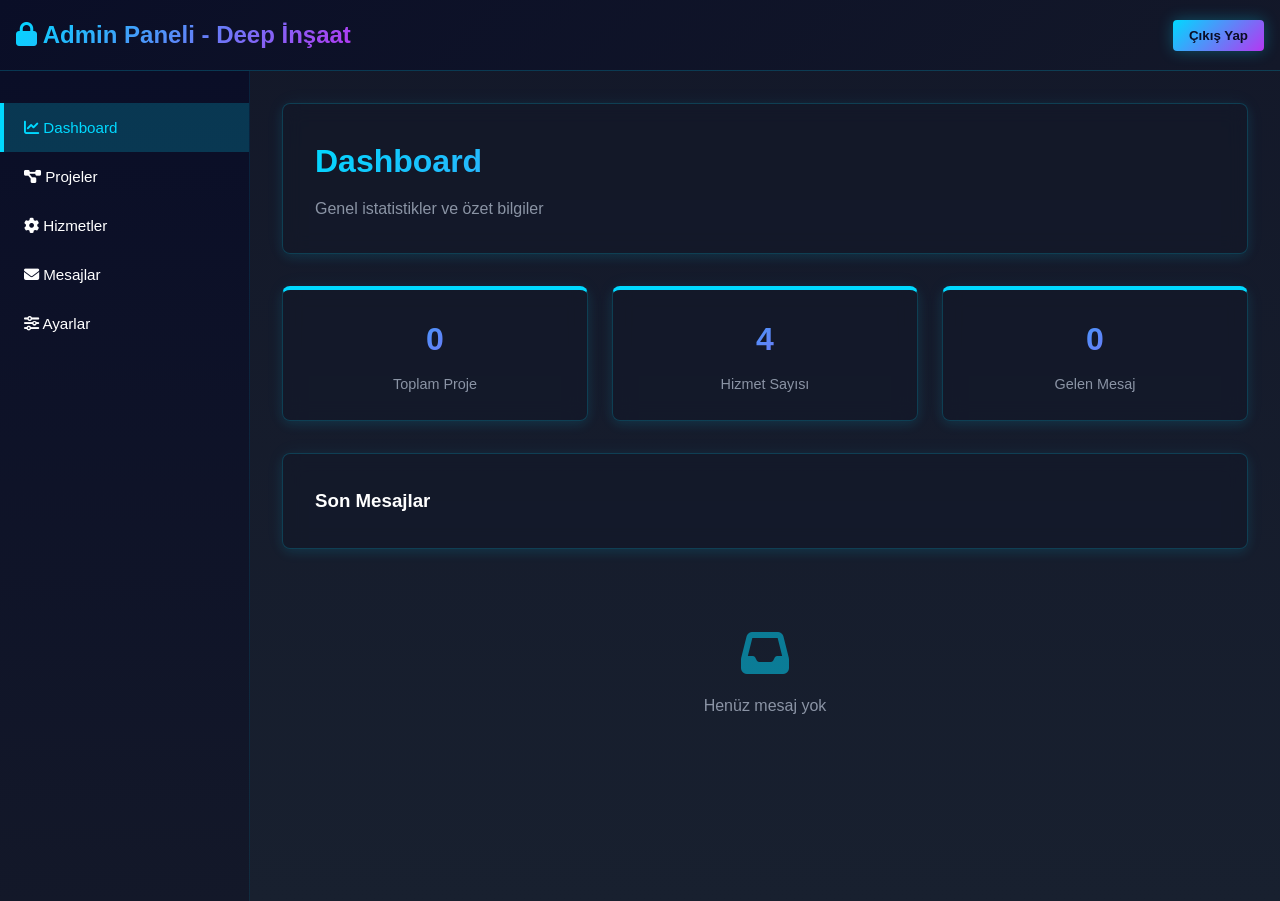
==== admin.html @ b778096d "arayüz tasarımı tamamlandı" ====
<!DOCTYPE html>
<html lang="tr">

<head>
    <meta charset="UTF-8">
    <meta name="viewport" content="width=device-width, initial-scale=1.0">
    <title>Admin Paneli - Deep İnşaat</title>
    <link rel="stylesheet" href="style.css">
    <link href="https://cdnjs.cloudflare.com/ajax/libs/font-awesome/6.4.0/css/all.min.css" rel="stylesheet">
    <link rel="stylesheet" href="admin.css">
</head>

<body>
    <!-- Admin Header -->
    <div class="admin-header">
        <div class="admin-title">
            <i class="fas fa-lock"></i> Admin Paneli - Deep İnşaat
        </div>
        <button class="logout-btn" onclick="logout()">Çıkış Yap</button>
    </div>

    <!-- Admin Container -->
    <div class="admin-container">
        <!-- Sidebar -->
        <div class="admin-sidebar">
            <button class="nav-btn active" onclick="showSection('dashboard')">
                <i class="fas fa-chart-line"></i> Dashboard
            </button>
            <button class="nav-btn" onclick="showSection('projects')">
                <i class="fas fa-project-diagram"></i> Projeler
            </button>
            <button class="nav-btn" onclick="showSection('services')">
                <i class="fas fa-cog"></i> Hizmetler
            </button>
            <button class="nav-btn" onclick="showSection('messages')">
                <i class="fas fa-envelope"></i> Mesajlar
            </button>
            <button class="nav-btn" onclick="showSection('settings')">
                <i class="fas fa-sliders-h"></i> Ayarlar
            </button>
        </div>

        <!-- Content -->
        <div class="admin-content">
            <!-- Dashboard Section -->
            <div id="dashboard" class="admin-section active">
                <div class="section-header">
                    <h2>Dashboard</h2>
                    <p>Genel istatistikler ve özet bilgiler</p>
                </div>

                <div class="stats-grid">
                    <div class="stat-box">
                        <div class="stat-number" id="projectCount">0</div>
                        <div class="stat-label">Toplam Proje</div>
                    </div>
                    <div class="stat-box">
                        <div class="stat-number" id="serviceCount">0</div>
                        <div class="stat-label">Hizmet Sayısı</div>
                    </div>
                    <div class="stat-box">
                        <div class="stat-number" id="messageCount">0</div>
                        <div class="stat-label">Gelen Mesaj</div>
                    </div>
                </div>

                <div class="section-header">
                    <h3>Son Mesajlar</h3>
                </div>
                <div id="recentMessages"></div>
            </div>

            <!-- Projects Section -->
            <div id="projects" class="admin-section">
                <div class="section-header">
                    <h2>Proje Yönetimi</h2>
                    <p>Proje ekleyin, düzenleyin veya silin</p>
                </div>

                <div class="admin-form">
                    <h3>Yeni Proje Ekle</h3>
                    <form id="projectForm">
                        <div class="form-row">
                            <div class="form-group">
                                <label for="projectName">Proje Adı *</label>
                                <input type="text" id="projectName" required>
                            </div>
                            <div class="form-group">
                                <label for="projectLocation">Lokasyon *</label>
                                <input type="text" id="projectLocation" required>
                            </div>
                        </div>
                        <div class="form-row">
                            <div class="form-group">
                                <label for="projectCategory">Kategori *</label>
                                <select id="projectCategory" required>
                                    <option>Konut</option>
                                    <option>Ticari</option>
                                    <option>Taahhüt</option>
                                </select>
                            </div>
                            <div class="form-group">
                                <label for="projectArea">Alan (m²) *</label>
                                <input type="number" id="projectArea" required>
                            </div>
                        </div>
                        <div class="form-row">
                            <div class="form-group">
                                <label for="projectYear">Yıl *</label>
                                <input type="text" id="projectYear" placeholder="2023-2024" required>
                            </div>
                            <div class="form-group">
                                <label for="projectImage">Görsel URL</label>
                                <input type="text" id="projectImage" placeholder="https://example.com/image.jpg">
                            </div>
                        </div>
                        <div class="form-group">
                            <label for="projectDescription">Açıklama *</label>
                            <textarea id="projectDescription" required></textarea>
                        </div>
                        <button type="submit" class="admin-button">Proje Ekle</button>
                    </form>
                </div>

                <div class="section-header">
                    <h3>Mevcut Projeler</h3>
                </div>
                <table class="data-table">
                    <thead>
                        <tr>
                            <th>Proje Adı</th>
                            <th>Lokasyon</th>
                            <th>Kategori</th>
                            <th>Alan</th>
                            <th>İşlemler</th>
                        </tr>
                    </thead>
                    <tbody id="projectsList"></tbody>
                </table>
            </div>

            <!-- Services Section -->
            <div id="services" class="admin-section">
                <div class="section-header">
                    <h2>Hizmet Yönetimi</h2>
                    <p>Hizmetleri düzenleyin</p>
                </div>

                <div class="admin-form">
                    <h3>Hizmet Bilgisini Güncelle</h3>
                    <form id="serviceForm">
                        <div class="form-group">
                            <label for="serviceName">Hizmet Adı *</label>
                            <input type="text" id="serviceName" required>
                        </div>
                        <div class="form-group">
                            <label for="serviceDescription">Açıklama *</label>
                            <textarea id="serviceDescription" required></textarea>
                        </div>
                        <button type="submit" class="admin-button">Güncelle</button>
                    </form>
                </div>

                <div class="section-header">
                    <h3>Mevcut Hizmetler</h3>
                </div>
                <table class="data-table">
                    <thead>
                        <tr>
                            <th>Hizmet Adı</th>
                            <th>Açıklama</th>
                            <th>İşlemler</th>
                        </tr>
                    </thead>
                    <tbody id="servicesList"></tbody>
                </table>
            </div>

            <!-- Messages Section -->
            <div id="messages" class="admin-section">
                <div class="section-header">
                    <h2>Gelen Mesajlar</h2>
                    <p>Müşteri mesajlarını görüntüleyin</p>
                </div>

                <table class="data-table">
                    <thead>
                        <tr>
                            <th>Ad</th>
                            <th>E-posta</th>
                            <th>Konu</th>
                            <th>Tarih</th>
                            <th>İşlemler</th>
                        </tr>
                    </thead>
                    <tbody id="messagesList"></tbody>
                </table>
            </div>

            <!-- Settings Section -->
            <div id="settings" class="admin-section">
                <div class="section-header">
                    <h2>Site Ayarları</h2>
                    <p>Genel site ayarlarını yapılandırın</p>
                </div>

                <div class="admin-form">
                    <h3>Şirket Bilgileri</h3>
                    <form id="settingsForm">
                        <div class="form-group">
                            <label for="companyName">Şirket Adı</label>
                            <input type="text" id="companyName" value="Deep İnşaat">
                        </div>
                        <div class="form-row">
                            <div class="form-group">
                                <label for="companyEmail">E-posta</label>
                                <input type="email" id="companyEmail" value="info@fixtrack.com">
                            </div>
                            <div class="form-group">
                                <label for="companyPhone">Telefon</label>
                                <input type="tel" id="companyPhone" value="+90 (212) 123 45 67">
                            </div>
                        </div>
                        <div class="form-group">
                            <label for="companyAddress">Adres</label>
                            <textarea id="companyAddress">İstanbul, Türkiye</textarea>
                        </div>
                        <button type="submit" class="admin-button">Kaydet</button>
                    </form>
                </div>
            </div>
        </div>
    </div>

    <script>
        // Initialize app
        function initializeApp() {
            loadProjects();
            loadServices();
            loadMessages();
            updateDashboard();
        }

        // Show section
        function showSection(sectionId) {
            // Hide all sections
            document.querySelectorAll('.admin-section').forEach(section => {
                section.classList.remove('active');
            });

            // Remove active class from all nav buttons
            document.querySelectorAll('.nav-btn').forEach(btn => {
                btn.classList.remove('active');
            });

            // Show selected section
            document.getElementById(sectionId).classList.add('active');
            event.target.closest('.nav-btn').classList.add('active');
        }

        // Project Management
        document.getElementById('projectForm').addEventListener('submit', function (e) {
            e.preventDefault();

            const project = {
                id: Date.now(),
                name: document.getElementById('projectName').value,
                location: document.getElementById('projectLocation').value,
                category: document.getElementById('projectCategory').value,
                area: document.getElementById('projectArea').value,
                year: document.getElementById('projectYear').value,
                image: document.getElementById('projectImage').value,
                description: document.getElementById('projectDescription').value
            };

            // Save to localStorage
            let projects = JSON.parse(localStorage.getItem('projects')) || [];
            projects.push(project);
            localStorage.setItem('projects', JSON.stringify(projects));

            // Reset form
            this.reset();

            // Reload projects
            loadProjects();
            updateDashboard();

            alert('Proje başarıyla eklendi!');
        });

        function loadProjects() {
            const projects = JSON.parse(localStorage.getItem('projects')) || [];
            const tbody = document.getElementById('projectsList');
            tbody.innerHTML = '';

            if (projects.length === 0) {
                tbody.innerHTML = '<tr><td colspan="5" style="text-align:center;padding:2rem;">Henüz proje eklenmemiştir.</td></tr>';
                return;
            }

            projects.forEach(project => {
                const row = `
                    <tr>
                        <td><strong>${project.name}</strong></td>
                        <td>${project.location}</td>
                        <td><span style="background-color:#f0f0f0;padding:0.3rem 0.6rem;border-radius:4px;font-size:0.85rem;">${project.category}</span></td>
                        <td>${project.area} m²</td>
                        <td>
                            <div class="action-buttons">
                                <button class="admin-button secondary" onclick="editProject(${project.id})">Düzenle</button>
                                <button class="admin-button danger" onclick="deleteProject(${project.id})">Sil</button>
                            </div>
                        </td>
                    </tr>
                `;
                tbody.innerHTML += row;
            });
        }

        function deleteProject(id) {
            if (!confirm('Projeyi silmek istediğinizden emin misiniz?')) return;

            let projects = JSON.parse(localStorage.getItem('projects')) || [];
            projects = projects.filter(p => p.id !== id);
            localStorage.setItem('projects', JSON.stringify(projects));

            loadProjects();
            updateDashboard();
        }

        function editProject(id) {
            const projects = JSON.parse(localStorage.getItem('projects')) || [];
            const project = projects.find(p => p.id === id);
            if (!project) return;

            document.getElementById('projectName').value = project.name;
            document.getElementById('projectLocation').value = project.location;
            document.getElementById('projectCategory').value = project.category;
            document.getElementById('projectArea').value = project.area;
            document.getElementById('projectYear').value = project.year;
            document.getElementById('projectImage').value = project.image || '';
            document.getElementById('projectDescription').value = project.description;

            // Update form button
            const btn = document.querySelector('#projectForm button[type="submit"]');
            btn.textContent = 'Projeyi Güncelle';

            // Handle update
            const form = document.getElementById('projectForm');
            form.onsubmit = function (e) {
                e.preventDefault();

                const updatedProject = {
                    ...project,
                    name: document.getElementById('projectName').value,
                    location: document.getElementById('projectLocation').value,
                    category: document.getElementById('projectCategory').value,
                    area: document.getElementById('projectArea').value,
                    year: document.getElementById('projectYear').value,
                    image: document.getElementById('projectImage').value,
                    description: document.getElementById('projectDescription').value
                };

                let projects = JSON.parse(localStorage.getItem('projects')) || [];
                projects = projects.map(p => p.id === id ? updatedProject : p);
                localStorage.setItem('projects', JSON.stringify(projects));

                form.reset();
                form.onsubmit = null;
                btn.textContent = 'Proje Ekle';
                loadProjects();
                updateDashboard();
                alert('Proje başarıyla güncellendi!');
            };
        }

        // Services Management
        function loadServices() {
            const services = [
                { id: 1, name: 'Anahtar Teslim İnşaat', desc: 'Baştan sona tam hizmet' },
                { id: 2, name: 'Konut Projeleri', desc: 'Yaşamak için tasarlanan projeler' },
                { id: 3, name: 'Ticari Yapılar', desc: 'Modern ticari alanlar' },
                { id: 4, name: 'Proje Danışmanlığı', desc: 'Profesyonel danışmanlık hizmetleri' }
            ];

            const tbody = document.getElementById('servicesList');
            tbody.innerHTML = '';

            services.forEach(service => {
                const row = `
                    <tr>
                        <td><strong>${service.name}</strong></td>
                        <td>${service.desc}</td>
                        <td>
                            <button class="admin-button secondary" onclick="alert('Hizmet düzenleme özelliği')">Düzenle</button>
                        </td>
                    </tr>
                `;
                tbody.innerHTML += row;
            });
        }

        // Messages Management
        function loadMessages() {
            const messages = JSON.parse(localStorage.getItem('contactMessages')) || [];
            const tbody = document.getElementById('messagesList');
            tbody.innerHTML = '';

            if (messages.length === 0) {
                tbody.innerHTML = '<tr><td colspan="5" style="text-align:center;padding:2rem;">Henüz mesaj yok.</td></tr>';
                return;
            }

            messages.reverse().forEach((msg, index) => {
                const date = new Date(msg.timestamp).toLocaleDateString('tr-TR');
                const row = `
                    <tr>
                        <td>${msg.name}</td>
                        <td><a href="mailto:${msg.email}">${msg.email}</a></td>
                        <td>${msg.subject}</td>
                        <td>${date}</td>
                        <td>
                            <button class="admin-button secondary" onclick="viewMessage(${index})">Oku</button>
                            <button class="admin-button danger" onclick="deleteMessage(${index})">Sil</button>
                        </td>
                    </tr>
                `;
                tbody.innerHTML += row;
            });
        }

        function viewMessage(index) {
            const messages = JSON.parse(localStorage.getItem('contactMessages')) || [];
            const msg = messages[messages.length - 1 - index];
            alert(`Ad: ${msg.name}\nE-posta: ${msg.email}\nTelefon: ${msg.phone}\n\nMesaj:\n${msg.message}`);
        }

        function deleteMessage(index) {
            if (!confirm('Mesajı silmek istediğinizden emin misiniz?')) return;

            let messages = JSON.parse(localStorage.getItem('contactMessages')) || [];
            messages.splice(messages.length - 1 - index, 1);
            localStorage.setItem('contactMessages', JSON.stringify(messages));

            loadMessages();
            updateDashboard();
        }

        // Dashboard
        function updateDashboard() {
            const projects = JSON.parse(localStorage.getItem('projects')) || [];
            const messages = JSON.parse(localStorage.getItem('contactMessages')) || [];
            const services = 4;

            document.getElementById('projectCount').textContent = projects.length;
            document.getElementById('messageCount').textContent = messages.length;
            document.getElementById('serviceCount').textContent = services;

            // Show recent messages
            const recentDiv = document.getElementById('recentMessages');
            if (messages.length === 0) {
                recentDiv.innerHTML = '<div class="empty-state"><i class="fas fa-inbox"></i><p>Henüz mesaj yok</p></div>';
            } else {
                let html = '<table class="data-table"><thead><tr><th>Ad</th><th>E-posta</th><th>Konu</th><th>Tarih</th></tr></thead><tbody>';
                messages.slice(-5).reverse().forEach(msg => {
                    const date = new Date(msg.timestamp).toLocaleDateString('tr-TR');
                    html += `<tr><td>${msg.name}</td><td>${msg.email}</td><td>${msg.subject}</td><td>${date}</td></tr>`;
                });
                html += '</tbody></table>';
                recentDiv.innerHTML = html;
            }
        }

        function logout() {
            if (confirm('Çıkış yapmak istediğinizden emin misiniz?')) {
                window.location.href = 'index.html';
            }
        }

        // Initialize on load
        window.addEventListener('load', initializeApp);
    </script>
</body>

</html>
---- style.css ----
/* ============================================
   GLOBAL STYLES & COLOR PALETTE
   ============================================ */

:root {
    /* Primary Colors - Deep Dark Futuristic */
    --dark-navy: #0a0e27;
    --dark-gray: #131829;
    --darker-gray: #18202f;
    --light-gray: #f1f5f9;
    --medium-gray: #94a3b8;

    /* Accent Colors - Neon/Cyber */
    --primary-accent: #00d9ff;
    /* Cyber Cyan */
    --secondary-accent: #ff006e;
    /* Neon Pink */
    --tertiary-accent: #b537f2;
    /* Purple Glow */
    --success-accent: #00ff9f;
    /* Neon Green */
    --warning-accent: #ff4444;
    /* Deep Red */

    /* Gradients - Futuristic */
    --gradient-primary: linear-gradient(135deg, #00d9ff 0%, #b537f2 100%);
    --gradient-secondary: linear-gradient(135deg, #ff006e 0%, #00d9ff 100%);
    --gradient-dark: linear-gradient(135deg, #0a0e27 0%, #131829 100%);
    --gradient-glow: linear-gradient(135deg, #00d9ff 0%, #ff006e 50%, #b537f2 100%);

    /* Text Colors */
    --text-dark: #0a0e27;
    --text-light: #ffffff;
    --text-muted: #8b94a5;

    /* Spacing */
    --spacing-unit: 16px;
}

* {
    margin: 0;
    padding: 0;
    box-sizing: border-box;
}

html {
    scroll-behavior: smooth;
}

body {
    font-family: 'Inter', -apple-system, BlinkMacSystemFont, 'Segoe UI', sans-serif;
    color: var(--text-light);
    line-height: 1.6;
    background: linear-gradient(to bottom, #0a0e27 0%, #131829 50%, #18202f 100%);
    min-height: 100vh;
}

.container {
    max-width: 1200px;
    margin: 0 auto;
    padding: 0 var(--spacing-unit);
}

/* ============================================
   HEADER / NAVIGATION
   ============================================ */

.header {
    background: linear-gradient(135deg, var(--dark-navy) 0%, var(--dark-gray) 100%);
    color: var(--text-light);
    padding: 1.2rem 0;
    position: sticky;
    top: 0;
    z-index: 100;
    box-shadow: 0 8px 32px rgba(15, 23, 42, 0.1);
    backdrop-filter: blur(10px);
}

.nav-wrapper {
    display: flex;
    justify-content: space-between;
    align-items: center;
}

.logo {
    font-size: 1.5rem;
    font-weight: 700;
    display: flex;
    align-items: center;
    gap: 0.5rem;
    letter-spacing: -0.5px;
}

.logo i {
    background: var(--gradient-primary);
    -webkit-background-clip: text;
    -webkit-text-fill-color: transparent;
    background-clip: text;
}

.navbar {
    display: flex;
    gap: 2rem;
    align-items: center;
}

.navbar a {
    color: var(--text-light);
    text-decoration: none;
    font-size: 0.95rem;
    font-weight: 500;
    transition: all 0.3s ease;
    position: relative;
}

.navbar a::after {
    content: '';
    position: absolute;
    bottom: -4px;
    left: 0;
    width: 0;
    height: 2px;
    background: var(--gradient-primary);
    transition: width 0.3s ease;
}

.navbar a:hover::after {
    width: 100%;
}

.navbar a:hover {
    color: var(--primary-accent);
}

.admin-link {
    background: var(--gradient-primary);
    padding: 0.5rem 1rem;
    border-radius: 6px;
    font-size: 0.85rem;
    box-shadow: 0 4px 20px rgba(0, 217, 255, 0.4);
    position: relative;
}

.admin-link:hover {
    background: var(--gradient-primary);
    color: var(--text-light);
    box-shadow: 0 8px 30px rgba(0, 217, 255, 0.6);
    transform: translateY(-2px);
    text-shadow: 0 0 10px rgba(0, 217, 255, 0.5);
}

.mobile-toggle {
    display: none;
    font-size: 1.5rem;
    cursor: pointer;
}

/* ============================================
   HERO SECTION
   ============================================ */

.hero {
    min-height: 600px;
    background: linear-gradient(135deg, #0f172a 0%, #1e293b 50%, #0ea5e9 100%);
    background-attachment: fixed;
    display: flex;
    align-items: center;
    justify-content: center;
    position: relative;
    overflow: hidden;
}

.hero::before {
    content: '';
    position: absolute;
    top: -50%;
    right: -10%;
    width: 500px;
    height: 500px;
    background: radial-gradient(circle, rgba(0, 217, 255, 0.15) 0%, transparent 70%);
    border-radius: 50%;
    animation: float 8s ease-in-out infinite;
}

.hero::after {
    content: '';
    position: absolute;
    bottom: -30%;
    left: -5%;
    width: 400px;
    height: 400px;
    background: radial-gradient(circle, rgba(181, 55, 242, 0.15) 0%, transparent 70%);
    border-radius: 50%;
    animation: float 10s ease-in-out infinite reverse;
}

@keyframes float {

    0%,
    100% {
        transform: translateY(0px);
    }

    50% {
        transform: translateY(30px);
    }
}

.hero-overlay {
    position: absolute;
    top: 0;
    left: 0;
    right: 0;
    bottom: 0;
    background-color: rgba(26, 46, 74, 0.7);
}

.hero-content {
    position: relative;
    z-index: 2;
    text-align: center;
    color: var(--text-light);
    animation: slideInUp 0.8s ease-out;
}

@keyframes slideInUp {
    from {
        opacity: 0;
        transform: translateY(40px);
    }

    to {
        opacity: 1;
        transform: translateY(0);
    }
}

.hero h1 {
    font-size: 3.5rem;
    font-weight: 700;
    margin-bottom: 1rem;
    letter-spacing: -0.02em;
    line-height: 1.2;
}

.hero p {
    font-size: 1.5rem;
    margin-bottom: 2rem;
    font-weight: 300;
    color: rgba(255, 255, 255, 0.9);
    text-shadow: 1px 1px 2px rgba(0, 0, 0, 0.2);
}

/* ============================================
   BUTTONS
   ============================================ */

.cta-button {
    display: inline-block;
    background: var(--gradient-primary);
    color: var(--text-light);
    padding: 1rem 2.2rem;
    border-radius: 8px;
    text-decoration: none;
    font-weight: 600;
    font-size: 1rem;
    transition: all 0.3s cubic-bezier(0.34, 1.56, 0.64, 1);
    border: none;
    cursor: pointer;
    box-shadow: 0 0 20px rgba(0, 217, 255, 0.4), 0 10px 30px rgba(0, 217, 255, 0.2);
    position: relative;
    overflow: hidden;
}

.cta-button::before {
    content: '';
    position: absolute;
    top: 0;
    left: -100%;
    width: 100%;
    height: 100%;
    background: rgba(255, 255, 255, 0.2);
    transition: left 0.3s ease;
}

.cta-button:hover::before {
    left: 100%;
}

.cta-button:hover {
    transform: translateY(-4px);
    box-shadow: 0 0 30px rgba(0, 217, 255, 0.6), 0 15px 40px rgba(0, 217, 255, 0.3);
}

.cta-button.white {
    background: rgba(255, 255, 255, 0.08);
    color: var(--text-light);
    border: 2px solid rgba(0, 217, 255, 0.4);
    backdrop-filter: blur(10px);
    box-shadow: 0 0 15px rgba(0, 217, 255, 0.2);
}

.cta-button.white:hover {
    background: rgba(0, 217, 255, 0.15);
    border-color: var(--primary-accent);
    box-shadow: 0 0 25px rgba(0, 217, 255, 0.4);
}

.secondary-button {
    display: inline-block;
    background-color: var(--dark-navy);
    color: var(--text-light);
    padding: 0.75rem 1.5rem;
    border-radius: 6px;
    text-decoration: none;
    font-weight: 600;
    font-size: 0.95rem;
    transition: all 0.3s ease;
    border: 2px solid rgba(0, 217, 255, 0.3);
}

.secondary-button:hover {
    background: rgba(0, 217, 255, 0.2);
    border-color: var(--primary-accent);
    color: var(--primary-accent);
    box-shadow: 0 0 15px rgba(0, 217, 255, 0.3);
}

/* ============================================
   SERVICES SECTION
   ============================================ */

.services {
    padding: 6rem var(--spacing-unit);
    background: linear-gradient(180deg, #131829 0%, #18202f 100%);
    position: relative;
    border-top: 1px solid rgba(0, 217, 255, 0.1);
}

.services h2 {
    font-size: 2.8rem;
    text-align: center;
    margin-bottom: 3rem;
    color: var(--text-light);
    font-weight: 700;
}

.services-grid {
    display: grid;
    grid-template-columns: repeat(auto-fit, minmax(250px, 1fr));
    gap: 2rem;
}

.service-card {
    background: rgba(19, 24, 41, 0.6);
    padding: 2rem;
    border-radius: 12px;
    text-align: center;
    box-shadow: 0 8px 32px rgba(0, 217, 255, 0.08);
    transition: all 0.3s cubic-bezier(0.34, 1.56, 0.64, 1);
    border: 1px solid rgba(0, 217, 255, 0.2);
    backdrop-filter: blur(10px);
}

.service-card:hover {
    transform: translateY(-12px);
    box-shadow: 0 20px 50px rgba(0, 217, 255, 0.25);
    border-color: rgba(0, 217, 255, 0.5);
    background: rgba(19, 24, 41, 0.8);
}

.service-icon {
    font-size: 3.5rem;
    background: var(--gradient-primary);
    -webkit-background-clip: text;
    -webkit-text-fill-color: transparent;
    background-clip: text;
    margin-bottom: 1rem;
}

.service-card h3 {
    font-size: 1.3rem;
    margin-bottom: 1rem;
    color: var(--text-light);
    font-weight: 700;
}

.service-card p {
    font-size: 0.95rem;
    color: var(--text-muted);
    line-height: 1.8;
}

/* ============================================
   WHY US SECTION
   ============================================ */

.why-us {
    padding: 6rem var(--spacing-unit);
    background: var(--gradient-dark);
    color: var(--text-light);
    position: relative;
    overflow: hidden;
}

.why-us::before {
    content: '';
    position: absolute;
    top: -50%;
    right: -10%;
    width: 400px;
    height: 400px;
    background: radial-gradient(circle, rgba(14, 165, 233, 0.1) 0%, transparent 70%);
    border-radius: 50%;
}

.why-us::after {
    content: '';
    position: absolute;
    bottom: -30%;
    left: -5%;
    width: 350px;
    height: 350px;
    background: radial-gradient(circle, rgba(139, 92, 246, 0.1) 0%, transparent 70%);
    border-radius: 50%;
}

.why-us h2 {
    font-size: 2.8rem;
    text-align: center;
    margin-bottom: 3rem;
    position: relative;
    z-index: 2;
}

.why-us-grid {
    display: grid;
    grid-template-columns: repeat(auto-fit, minmax(200px, 1fr));
    gap: 2rem;
    position: relative;
    z-index: 2;
}

.why-card {
    background: rgba(255, 255, 255, 0.05);
    padding: 2rem;
    border-radius: 12px;
    border: 1px solid rgba(14, 165, 233, 0.2);
    text-align: center;
    backdrop-filter: blur(10px);
    transition: all 0.3s ease;
}

.why-card:hover {
    background: rgba(14, 165, 233, 0.1);
    border-color: rgba(14, 165, 233, 0.4);
    transform: translateY(-8px);
}

.why-number {
    font-size: 3.5rem;
    font-weight: 700;
    background: var(--gradient-primary);
    -webkit-background-clip: text;
    -webkit-text-fill-color: transparent;
    background-clip: text;
    margin-bottom: 0.5rem;
}

.why-card h4 {
    font-size: 1.2rem;
    margin-bottom: 0.5rem;
    font-weight: 600;
}

.why-card p {
    font-size: 0.9rem;
    line-height: 1.7;
    color: rgba(255, 255, 255, 0.8);
}

/* ============================================
   FEATURED PROJECTS SECTION
   ============================================ */

.featured-projects {
    padding: 6rem var(--spacing-unit);
    background: linear-gradient(180deg, #18202f 0%, #131829 100%);
    border-top: 1px solid rgba(255, 0, 110, 0.1);
}

.featured-projects h2 {
    font-size: 2.8rem;
    text-align: center;
    margin-bottom: 3rem;
    color: var(--text-light);
    font-weight: 700;
}

.projects-grid {
    display: grid;
    grid-template-columns: repeat(auto-fit, minmax(300px, 1fr));
    gap: 2rem;
    margin-bottom: 2rem;
}

.project-card {
    background: rgba(19, 24, 41, 0.6);
    border-radius: 12px;
    overflow: hidden;
    box-shadow: 0 8px 32px rgba(255, 0, 110, 0.1);
    transition: all 0.3s cubic-bezier(0.34, 1.56, 0.64, 1);
    border: 1px solid rgba(255, 0, 110, 0.2);
    backdrop-filter: blur(10px);
}

.project-card:hover {
    transform: translateY(-12px);
    box-shadow: 0 20px 50px rgba(255, 0, 110, 0.25);
    border-color: rgba(255, 0, 110, 0.5);
    background: rgba(19, 24, 41, 0.8);
}

.project-image {
    width: 100%;
    height: 200px;
    background: linear-gradient(135deg, #18202f 0%, #131829 100%);
    display: flex;
    align-items: center;
    justify-content: center;
    font-size: 3rem;
    color: rgba(0, 217, 255, 0.2);
    overflow: hidden;
    border-bottom: 1px solid rgba(0, 217, 255, 0.1);
}

.project-info {
    padding: 1.5rem;
}

.project-info h4 {
    font-size: 1.3rem;
    color: var(--text-light);
    margin-bottom: 0.5rem;
    font-weight: 700;
}

.location {
    font-size: 0.85rem;
    color: var(--primary-accent);
    margin-bottom: 0.5rem;
    font-weight: 600;
}

.read-more {
    color: var(--primary-accent);
    text-decoration: none;
    font-weight: 600;
    font-size: 0.9rem;
    transition: all 0.3s ease;
    display: inline-block;
}

.read-more:hover {
    color: var(--secondary-accent);
    transform: translateX(6px);
    text-shadow: 0 0 8px rgba(255, 0, 110, 0.5);
}

.projects-footer {
    text-align: center;
}

/* ============================================
   CTA SECTION
   ============================================ */

.cta-section {
    padding: 4rem var(--spacing-unit);
    background: var(--gradient-secondary);
    position: relative;
    overflow: hidden;
    border-top: 1px solid rgba(0, 217, 255, 0.1);
    border-bottom: 1px solid rgba(255, 0, 110, 0.1);
}

.cta-section::before {
    content: '';
    position: absolute;
    top: -50%;
    right: -10%;
    width: 400px;
    height: 400px;
    background: radial-gradient(circle, rgba(255, 255, 255, 0.1) 0%, transparent 70%);
    border-radius: 50%;
}

.cta-box {
    text-align: center;
    color: var(--text-light);
    position: relative;
    z-index: 2;
}

.cta-box h2 {
    font-size: 2.2rem;
    margin-bottom: 1rem;
    font-weight: 700;
}

.cta-box p {
    font-size: 1.1rem;
    margin-bottom: 2rem;
    opacity: 0.95;
    max-width: 600px;
    margin-left: auto;
    margin-right: auto;
}

/* ============================================
   FOOTER
   ============================================ */

.footer {
    background: var(--gradient-dark);
    color: var(--text-light);
    padding: 3rem var(--spacing-unit) 1rem;
}

.footer-content {
    display: grid;
    grid-template-columns: repeat(auto-fit, minmax(200px, 1fr));
    gap: 2rem;
    margin-bottom: 2rem;
}

.footer-section h4 {
    font-size: 1.1rem;
    margin-bottom: 1rem;
    color: var(--primary-accent);
    font-weight: 700;
}

.footer-section p {
    font-size: 0.9rem;
    margin-bottom: 0.5rem;
    color: var(--text-muted);
}

.footer-section ul {
    list-style: none;
}

.footer-section ul li {
    margin-bottom: 0.5rem;
}

.footer-section a {
    color: var(--text-muted);
    text-decoration: none;
    transition: all 0.3s ease;
    font-size: 0.9rem;
}

.footer-section a:hover {
    color: var(--primary-accent);
    text-shadow: 0 0 8px rgba(0, 217, 255, 0.3);
}

.social-links {
    display: flex;
    gap: 1rem;
}

.social-links a {
    display: inline-flex;
    width: 36px;
    height: 36px;
    align-items: center;
    justify-content: center;
    background: rgba(0, 217, 255, 0.1);
    border: 1px solid rgba(0, 217, 255, 0.2);
    border-radius: 50%;
    transition: all 0.3s ease;
    color: var(--primary-accent);
}

.social-links a:hover {
    background: rgba(0, 217, 255, 0.25);
    border-color: var(--primary-accent);
    box-shadow: 0 0 12px rgba(0, 217, 255, 0.4);
}

.footer-bottom {
    border-top: 1px solid rgba(255, 255, 255, 0.1);
    padding-top: 1.5rem;
    text-align: center;
    font-size: 0.85rem;
    color: rgba(255, 255, 255, 0.6);
}

/* ============================================
   RESPONSIVE DESIGN
   ============================================ */

@media (max-width: 768px) {
    .hero h1 {
        font-size: 2rem;
    }

    .hero p {
        font-size: 1.1rem;
    }

    .navbar {
        position: absolute;
        top: 100%;
        left: 0;
        right: 0;
        flex-direction: column;
        background: linear-gradient(135deg, #0a0e27 0%, #131829 100%);
        border-top: 1px solid rgba(0, 217, 255, 0.2);
        padding: 0;
        gap: 0;
        max-height: 0;
        overflow: hidden;
        transition: max-height 0.3s ease;
        z-index: 1000;
    }

    .navbar.active {
        max-height: 500px;
        display: flex;
    }

    .navbar a {
        display: block;
        padding: 1rem 1.5rem;
        border-bottom: 1px solid rgba(0, 217, 255, 0.1);
        text-align: center;
        white-space: nowrap;
    }

    .navbar a:hover {
        background-color: rgba(0, 217, 255, 0.1);
    }

    .mobile-toggle {
        display: block;
        color: var(--primary-accent);
        transition: all 0.3s ease;
        z-index: 1001;
    }

    .mobile-toggle:hover {
        color: var(--secondary-accent);
        text-shadow: 0 0 10px rgba(255, 0, 110, 0.5);
    }

    .services h2,
    .featured-projects h2,
    .why-us h2 {
        font-size: 2rem;
    }

    .services-grid,
    .projects-grid,
    .why-us-grid {
        grid-template-columns: 1fr;
        gap: 1.5rem;
    }

    .cta-box h2 {
        font-size: 1.7rem;
    }
}

@media (max-width: 480px) {
    .hero h1 {
        font-size: 1.5rem;
    }

    .hero p {
        font-size: 0.95rem;
    }

    .services-grid,
    .projects-grid,
    .why-us-grid {
        gap: 1rem;
    }

    .cta-button {
        padding: 0.75rem 1.5rem;
        font-size: 0.9rem;
    }
}
---- admin.css ----
body {
    background: linear-gradient(180deg, #131829 0%, #18202f 100%);
    color: var(--text-light);
}

.admin-header {
    background: linear-gradient(135deg, #0a0e27 0%, #131829 100%);
    color: var(--text-light);
    padding: 1rem var(--spacing-unit);
    display: flex;
    justify-content: space-between;
    align-items: center;
    border-bottom: 1px solid rgba(0, 217, 255, 0.2);
}

.admin-title {
    font-size: 1.5rem;
    font-weight: 700;
    background: linear-gradient(135deg, #00d9ff 0%, #b537f2 100%);
    -webkit-background-clip: text;
    -webkit-text-fill-color: transparent;
    background-clip: text;
}

.logout-btn {
    background: linear-gradient(135deg, #00d9ff 0%, #b537f2 100%);
    color: var(--dark-navy);
    padding: 0.5rem 1rem;
    border: none;
    border-radius: 4px;
    cursor: pointer;
    font-weight: 600;
    transition: all 0.3s ease;
    box-shadow: 0 0 15px rgba(0, 217, 255, 0.3);
}

.logout-btn:hover {
    box-shadow: 0 0 25px rgba(0, 217, 255, 0.5);
}

.admin-container {
    display: grid;
    grid-template-columns: 250px 1fr;
    min-height: calc(100vh - 70px);
}

.admin-sidebar {
    background: linear-gradient(180deg, #0a0e27 0%, #131829 100%);
    color: var(--text-light);
    padding: 2rem 0;
    border-right: 1px solid rgba(0, 217, 255, 0.1);
}

.admin-sidebar a,
.admin-sidebar button {
    display: block;
    width: 100%;
    padding: 1rem 1.5rem;
    color: var(--text-light);
    text-decoration: none;
    border: none;
    background: none;
    text-align: left;
    cursor: pointer;
    transition: all 0.3s ease;
    font-size: 0.95rem;
}

.admin-sidebar a:hover,
.admin-sidebar button:hover {
    background-color: rgba(0, 217, 255, 0.1);
    border-left: 4px solid var(--primary-accent);
    padding-left: calc(1.5rem - 4px);
}

.admin-sidebar a.active,
.admin-sidebar button.active {
    background-color: rgba(0, 217, 255, 0.2);
    border-left: 4px solid var(--primary-accent);
    padding-left: calc(1.5rem - 4px);
    color: var(--primary-accent);
}

.admin-content {
    padding: 2rem;
    overflow-y: auto;
    background: transparent;
}

.admin-section {
    display: none;
}

.admin-section.active {
    display: block;
}

.section-header {
    background: rgba(19, 24, 41, 0.6);
    backdrop-filter: blur(10px);
    border: 1px solid rgba(0, 217, 255, 0.2);
    padding: 2rem;
    border-radius: 8px;
    margin-bottom: 2rem;
    box-shadow: 0 4px 12px rgba(0, 217, 255, 0.1), 0 0 20px rgba(0, 217, 255, 0.05);
}

.section-header h2 {
    font-size: 2rem;
    background: linear-gradient(135deg, #00d9ff 0%, #b537f2 100%);
    -webkit-background-clip: text;
    -webkit-text-fill-color: transparent;
    background-clip: text;
    margin-bottom: 0.5rem;
}

.section-header p {
    color: var(--text-muted);
}

.admin-form {
    background: rgba(19, 24, 41, 0.6);
    backdrop-filter: blur(10px);
    border: 1px solid rgba(0, 217, 255, 0.2);
    padding: 2rem;
    border-radius: 8px;
    margin-bottom: 2rem;
    box-shadow: 0 4px 12px rgba(0, 217, 255, 0.1), 0 0 20px rgba(0, 217, 255, 0.05);
}

.form-group {
    margin-bottom: 1.5rem;
}

.form-group label {
    display: block;
    margin-bottom: 0.5rem;
    font-weight: 600;
    color: var(--text-light);
}

.form-group input,
.form-group textarea,
.form-group select {
    width: 100%;
    padding: 0.75rem;
    border: 1px solid rgba(0, 217, 255, 0.2);
    border-radius: 4px;
    font-family: inherit;
    font-size: 0.95rem;
    background: rgba(10, 14, 39, 0.6);
    color: var(--text-light);
    backdrop-filter: blur(5px);
}

.form-group input::placeholder,
.form-group textarea::placeholder {
    color: rgba(139, 148, 165, 0.6);
}

.form-group input:focus,
.form-group textarea:focus,
.form-group select:focus {
    outline: none;
    border-color: var(--primary-accent);
    box-shadow: 0 0 0 3px rgba(0, 217, 255, 0.2), 0 0 20px rgba(0, 217, 255, 0.3);
}

.form-row {
    display: grid;
    grid-template-columns: 1fr 1fr;
    gap: 1.5rem;
}

.admin-button {
    background: linear-gradient(135deg, #00d9ff 0%, #b537f2 100%);
    color: var(--dark-navy);
    padding: 0.75rem 1.5rem;
    border: none;
    border-radius: 4px;
    cursor: pointer;
    font-weight: 600;
    transition: all 0.3s ease;
    margin-right: 0.5rem;
    box-shadow: 0 0 15px rgba(0, 217, 255, 0.3);
}

.admin-button:hover {
    box-shadow: 0 0 25px rgba(0, 217, 255, 0.5), 0 0 40px rgba(181, 55, 242, 0.3);
    transform: translateY(-2px);
}

.admin-button.secondary {
    background: rgba(19, 24, 41, 0.6);
    color: var(--primary-accent);
    border: 1px solid rgba(0, 217, 255, 0.3);
    box-shadow: none;
}

.admin-button.secondary:hover {
    background-color: rgba(0, 217, 255, 0.1);
    box-shadow: 0 0 20px rgba(0, 217, 255, 0.3);
}

.admin-button.danger {
    background: linear-gradient(135deg, #ff006e 0%, #ff4444 100%);
    color: var(--text-light);
    box-shadow: 0 0 15px rgba(255, 0, 110, 0.3);
}

.admin-button.danger:hover {
    box-shadow: 0 0 25px rgba(255, 0, 110, 0.5);
    transform: translateY(-2px);
}

.data-table {
    width: 100%;
    background: rgba(19, 24, 41, 0.6);
    border: 1px solid rgba(0, 217, 255, 0.2);
    border-collapse: collapse;
    border-radius: 8px;
    overflow: hidden;
    box-shadow: 0 4px 12px rgba(0, 217, 255, 0.1), 0 0 20px rgba(0, 217, 255, 0.05);
    margin-bottom: 2rem;
    backdrop-filter: blur(10px);
}

.data-table th {
    background: linear-gradient(135deg, #00d9ff 0%, #b537f2 100%);
    color: var(--dark-navy);
    padding: 1rem;
    text-align: left;
    font-weight: 600;
}

.data-table td {
    padding: 1rem;
    border-bottom: 1px solid rgba(0, 217, 255, 0.1);
    color: var(--text-light);
}

.data-table tr:hover {
    background-color: rgba(0, 217, 255, 0.05);
}

.action-buttons {
    display: flex;
    gap: 0.5rem;
}

.action-buttons button {
    padding: 0.4rem 0.8rem;
    font-size: 0.85rem;
}

.empty-state {
    text-align: center;
    padding: 3rem;
    color: var(--text-muted);
}

.empty-state i {
    font-size: 3rem;
    margin-bottom: 1rem;
    opacity: 0.5;
    color: var(--primary-accent);
}

.stats-grid {
    display: grid;
    grid-template-columns: repeat(auto-fit, minmax(200px, 1fr));
    gap: 1.5rem;
    margin-bottom: 2rem;
}

.stat-box {
    background: rgba(19, 24, 41, 0.6);
    backdrop-filter: blur(10px);
    border: 1px solid rgba(0, 217, 255, 0.2);
    padding: 1.5rem;
    border-radius: 8px;
    text-align: center;
    box-shadow: 0 4px 12px rgba(0, 217, 255, 0.1), 0 0 20px rgba(0, 217, 255, 0.05);
    border-top: 4px solid var(--primary-accent);
    transition: all 0.3s ease;
}

.stat-box:hover {
    border-color: rgba(0, 217, 255, 0.5);
    box-shadow: 0 8px 32px rgba(0, 217, 255, 0.2), 0 0 30px rgba(0, 217, 255, 0.1);
}

.stat-number {
    font-size: 2rem;
    font-weight: 700;
    background: linear-gradient(135deg, #00d9ff 0%, #b537f2 100%);
    -webkit-background-clip: text;
    -webkit-text-fill-color: transparent;
    background-clip: text;
}

.stat-label {
    font-size: 0.9rem;
    color: var(--text-muted);
    margin-top: 0.5rem;
}

@media (max-width: 768px) {
    .admin-container {
        grid-template-columns: 1fr;
    }

    .admin-sidebar {
        display: flex;
        gap: 0;
        padding: 0;
    }

    .admin-sidebar a,
    .admin-sidebar button {
        flex: 1;
        padding: 0.75rem 0.5rem;
        text-align: center;
    }

    .form-row {
        grid-template-columns: 1fr;
    }
}
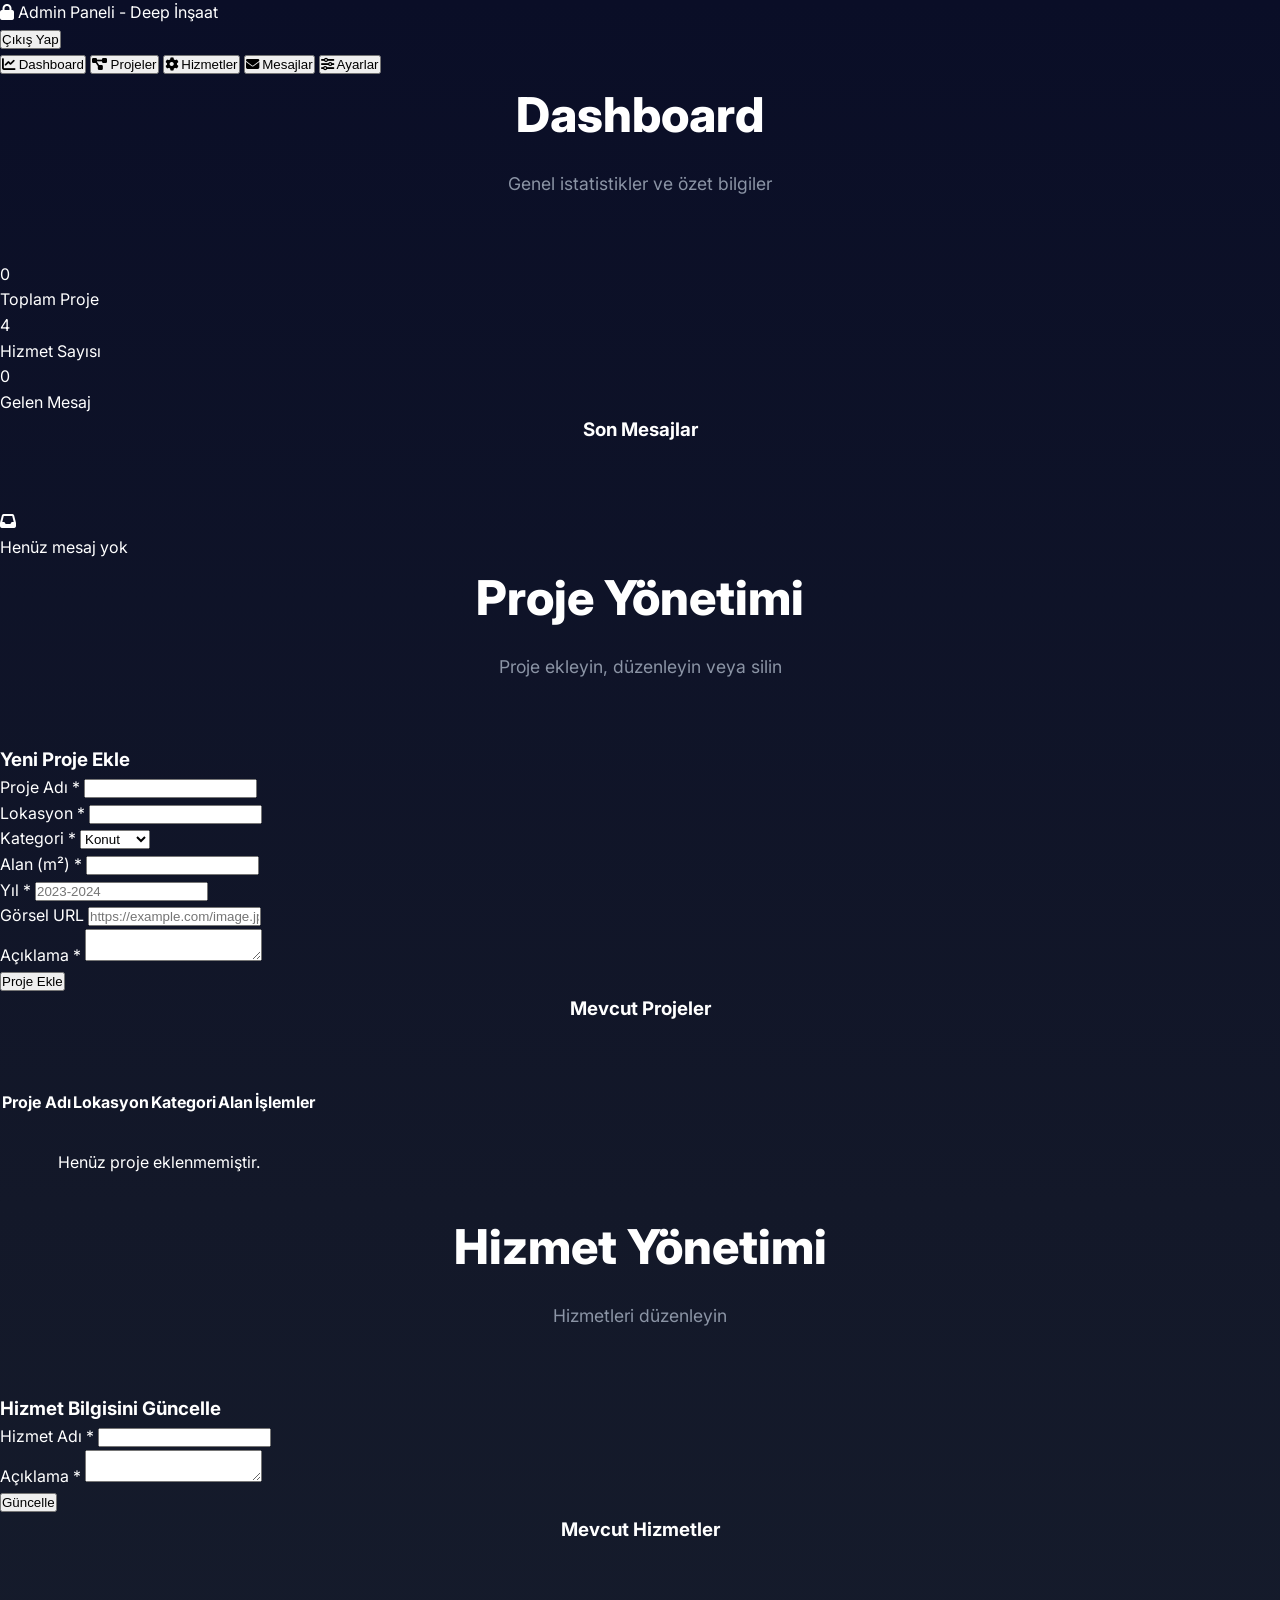
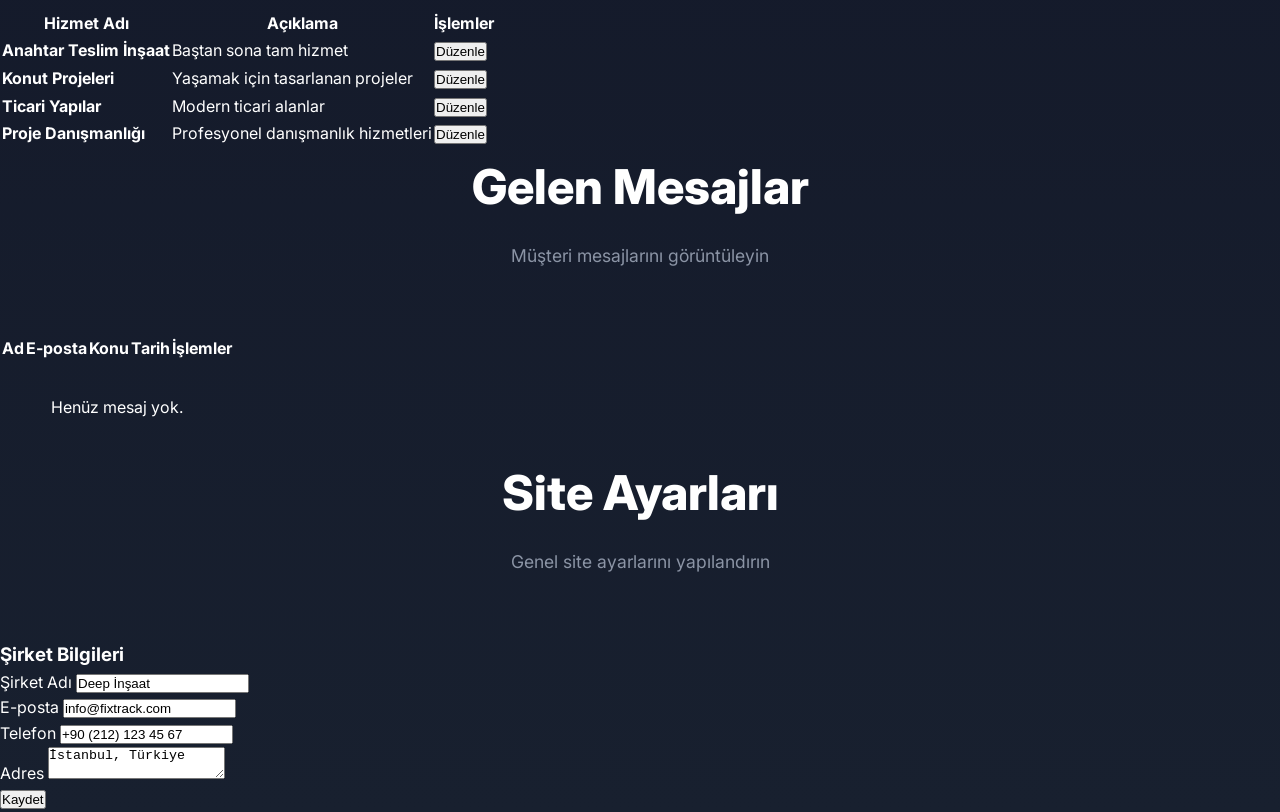
==== commit 1c3977aa: "tasarım değişikliği" ====
--- a/admin.html
+++ b/admin.html
@@ -7,7 +7,7 @@
     <title>Admin Paneli - Deep İnşaat</title>
     <link rel="stylesheet" href="style.css">
     <link href="https://cdnjs.cloudflare.com/ajax/libs/font-awesome/6.4.0/css/all.min.css" rel="stylesheet">
-    <link rel="stylesheet" href="admin.css">
+    <link rel="stylesheet" href="style.css">
 </head>
 
 <body>
--- a/style.css
+++ b/style.css
@@ -1,42 +1,39 @@
 /* ============================================
-   GLOBAL STYLES & COLOR PALETTE
+   DEEP İNŞAAT - PROFESSIONAL WEBSITE STYLES
+   Modern, Animated & Corporate Design
    ============================================ */
 
+@import url('https://fonts.googleapis.com/css2?family=Inter:wght@300;400;500;600;700;800;900&display=swap');
+
+/* ===== CSS VARIABLES ===== */
 :root {
-    /* Primary Colors - Deep Dark Futuristic */
     --dark-navy: #0a0e27;
     --dark-gray: #131829;
     --darker-gray: #18202f;
     --light-gray: #f1f5f9;
     --medium-gray: #94a3b8;
-
-    /* Accent Colors - Neon/Cyber */
     --primary-accent: #00d9ff;
-    /* Cyber Cyan */
     --secondary-accent: #ff006e;
-    /* Neon Pink */
     --tertiary-accent: #b537f2;
-    /* Purple Glow */
     --success-accent: #00ff9f;
-    /* Neon Green */
     --warning-accent: #ff4444;
-    /* Deep Red */
-
-    /* Gradients - Futuristic */
+    --gold-accent: #FFD700;
     --gradient-primary: linear-gradient(135deg, #00d9ff 0%, #b537f2 100%);
     --gradient-secondary: linear-gradient(135deg, #ff006e 0%, #00d9ff 100%);
     --gradient-dark: linear-gradient(135deg, #0a0e27 0%, #131829 100%);
-    --gradient-glow: linear-gradient(135deg, #00d9ff 0%, #ff006e 50%, #b537f2 100%);
-
-    /* Text Colors */
     --text-dark: #0a0e27;
     --text-light: #ffffff;
     --text-muted: #8b94a5;
-
-    /* Spacing */
     --spacing-unit: 16px;
-}
-
+    --max-width: 1200px;
+    --shadow-sm: 0 2px 8px rgba(0, 0, 0, 0.1);
+    --shadow-md: 0 4px 16px rgba(0, 0, 0, 0.15);
+    --shadow-lg: 0 8px 32px rgba(0, 0, 0, 0.2);
+    --shadow-xl: 0 16px 48px rgba(0, 0, 0, 0.25);
+    --shadow-glow: 0 0 20px rgba(0, 217, 255, 0.4);
+}
+
+/* ===== RESET ===== */
 * {
     margin: 0;
     padding: 0;
@@ -45,6 +42,7 @@
 
 html {
     scroll-behavior: smooth;
+    font-size: 16px;
 }
 
 body {
@@ -53,27 +51,122 @@
     line-height: 1.6;
     background: linear-gradient(to bottom, #0a0e27 0%, #131829 50%, #18202f 100%);
     min-height: 100vh;
+    overflow-x: hidden;
+}
+
+img {
+    max-width: 100%;
+    height: auto;
+}
+
+a {
+    text-decoration: none;
+    color: inherit;
 }
 
 .container {
-    max-width: 1200px;
+    max-width: var(--max-width);
     margin: 0 auto;
     padding: 0 var(--spacing-unit);
 }
 
-/* ============================================
-   HEADER / NAVIGATION
-   ============================================ */
-
+/* ===== PRELOADER ===== */
+.preloader {
+    position: fixed;
+    top: 0;
+    left: 0;
+    width: 100%;
+    height: 100%;
+    background: linear-gradient(135deg, #0a0e27 0%, #131829 100%);
+    display: flex;
+    align-items: center;
+    justify-content: center;
+    z-index: 9999;
+    transition: opacity 0.5s ease, visibility 0.5s ease;
+}
+
+.preloader.hidden {
+    opacity: 0;
+    visibility: hidden;
+}
+
+.preloader-content {
+    text-align: center;
+}
+
+.building-animation {
+    font-size: 4rem;
+    color: var(--primary-accent);
+    animation: buildingPulse 1.5s ease-in-out infinite;
+}
+
+.loading-text {
+    margin-top: 1rem;
+    color: var(--text-light);
+    font-size: 1.2rem;
+    font-weight: 600;
+    animation: fadeInOut 1.5s ease-in-out infinite;
+}
+
+@keyframes buildingPulse {
+
+    0%,
+    100% {
+        transform: scale(1);
+        opacity: 1;
+    }
+
+    50% {
+        transform: scale(1.1);
+        opacity: 0.8;
+    }
+}
+
+@keyframes fadeInOut {
+
+    0%,
+    100% {
+        opacity: 0.4;
+    }
+
+    50% {
+        opacity: 1;
+    }
+}
+
+/* ===== HEADER ===== */
 .header {
-    background: linear-gradient(135deg, var(--dark-navy) 0%, var(--dark-gray) 100%);
+    background: rgba(10, 14, 39, 0.95);
+    backdrop-filter: blur(10px);
     color: var(--text-light);
     padding: 1.2rem 0;
-    position: sticky;
+    position: fixed;
     top: 0;
-    z-index: 100;
-    box-shadow: 0 8px 32px rgba(15, 23, 42, 0.1);
-    backdrop-filter: blur(10px);
+    left: 0;
+    right: 0;
+    z-index: 1000;
+    box-shadow: 0 4px 20px rgba(0, 0, 0, 0.3);
+    border-bottom: 1px solid rgba(0, 217, 255, 0.1);
+    transition: all 0.3s ease;
+    animation: slideDown 0.5s ease;
+}
+
+@keyframes slideDown {
+    from {
+        transform: translateY(-100%);
+        opacity: 0;
+    }
+
+    to {
+        transform: translateY(0);
+        opacity: 1;
+    }
+}
+
+.header.scrolled {
+    padding: 0.8rem 0;
+    background: rgba(10, 14, 39, 0.98);
+    box-shadow: 0 8px 32px rgba(0, 0, 0, 0.4);
 }
 
 .nav-wrapper {
@@ -83,12 +176,14 @@
 }
 
 .logo {
-    font-size: 1.5rem;
-    font-weight: 700;
+    font-size: 1.6rem;
+    font-weight: 800;
     display: flex;
     align-items: center;
     gap: 0.5rem;
     letter-spacing: -0.5px;
+    transition: all 0.3s ease;
+    cursor: pointer;
 }
 
 .logo i {
@@ -96,27 +191,45 @@
     -webkit-background-clip: text;
     -webkit-text-fill-color: transparent;
     background-clip: text;
+    font-size: 1.8rem;
+    animation: rotateLogo 3s ease-in-out infinite;
+}
+
+@keyframes rotateLogo {
+
+    0%,
+    100% {
+        transform: rotate(0deg);
+    }
+
+    50% {
+        transform: rotate(5deg);
+    }
+}
+
+.logo:hover {
+    transform: scale(1.05);
 }
 
 .navbar {
     display: flex;
-    gap: 2rem;
+    gap: 2.5rem;
     align-items: center;
 }
 
 .navbar a {
     color: var(--text-light);
-    text-decoration: none;
     font-size: 0.95rem;
     font-weight: 500;
     transition: all 0.3s ease;
     position: relative;
+    padding: 0.5rem 0;
 }
 
 .navbar a::after {
     content: '';
     position: absolute;
-    bottom: -4px;
+    bottom: 0;
     left: 0;
     width: 0;
     height: 2px;
@@ -124,85 +237,72 @@
     transition: width 0.3s ease;
 }
 
-.navbar a:hover::after {
+.navbar a:hover::after,
+.navbar a.active::after {
     width: 100%;
 }
 
 .navbar a:hover {
     color: var(--primary-accent);
-}
-
-.admin-link {
-    background: var(--gradient-primary);
-    padding: 0.5rem 1rem;
-    border-radius: 6px;
-    font-size: 0.85rem;
-    box-shadow: 0 4px 20px rgba(0, 217, 255, 0.4);
-    position: relative;
-}
-
-.admin-link:hover {
-    background: var(--gradient-primary);
-    color: var(--text-light);
-    box-shadow: 0 8px 30px rgba(0, 217, 255, 0.6);
-    transform: translateY(-2px);
-    text-shadow: 0 0 10px rgba(0, 217, 255, 0.5);
 }
 
 .mobile-toggle {
     display: none;
     font-size: 1.5rem;
     cursor: pointer;
-}
-
-/* ============================================
-   HERO SECTION
-   ============================================ */
-
+    color: var(--primary-accent);
+    transition: all 0.3s ease;
+}
+
+.mobile-toggle:hover {
+    color: var(--secondary-accent);
+    transform: scale(1.1);
+}
+
+/* ===== HERO SECTION ===== */
 .hero {
-    min-height: 600px;
-    background: linear-gradient(135deg, #0f172a 0%, #1e293b 50%, #0ea5e9 100%);
-    background-attachment: fixed;
+    min-height: 100vh;
     display: flex;
     align-items: center;
     justify-content: center;
     position: relative;
     overflow: hidden;
-}
-
-.hero::before {
-    content: '';
+    margin-top: 70px;
+}
+
+.hero-slider {
     position: absolute;
-    top: -50%;
-    right: -10%;
-    width: 500px;
-    height: 500px;
-    background: radial-gradient(circle, rgba(0, 217, 255, 0.15) 0%, transparent 70%);
-    border-radius: 50%;
-    animation: float 8s ease-in-out infinite;
-}
-
-.hero::after {
-    content: '';
+    top: 0;
+    left: 0;
+    width: 100%;
+    height: 100%;
+}
+
+.hero-slide {
     position: absolute;
-    bottom: -30%;
-    left: -5%;
-    width: 400px;
-    height: 400px;
-    background: radial-gradient(circle, rgba(181, 55, 242, 0.15) 0%, transparent 70%);
-    border-radius: 50%;
-    animation: float 10s ease-in-out infinite reverse;
-}
-
-@keyframes float {
-
-    0%,
+    top: 0;
+    left: 0;
+    width: 100%;
+    height: 100%;
+    background-size: cover;
+    background-position: center;
+    opacity: 0;
+    transition: opacity 1.5s ease-in-out;
+}
+
+.hero-slide.active {
+    opacity: 1;
+    z-index: 1;
+    animation: kenBurns 20s ease-out infinite alternate;
+}
+
+@keyframes kenBurns {
+    0% {
+        transform: scale(1);
+    }
+
     100% {
-        transform: translateY(0px);
-    }
-
-    50% {
-        transform: translateY(30px);
+        transform: scale(1.1);
     }
 }
 
@@ -212,21 +312,229 @@
     left: 0;
     right: 0;
     bottom: 0;
-    background-color: rgba(26, 46, 74, 0.7);
+    background: linear-gradient(135deg, rgba(10, 14, 39, 0.85) 0%, rgba(19, 24, 41, 0.75) 100%);
+    z-index: 2;
 }
 
 .hero-content {
     position: relative;
-    z-index: 2;
+    z-index: 3;
     text-align: center;
     color: var(--text-light);
-    animation: slideInUp 0.8s ease-out;
-}
-
-@keyframes slideInUp {
+    max-width: 900px;
+    padding: 2rem;
+}
+
+.hero-badge {
+    display: inline-flex;
+    align-items: center;
+    gap: 0.5rem;
+    background: rgba(0, 217, 255, 0.15);
+    border: 1px solid rgba(0, 217, 255, 0.3);
+    padding: 0.5rem 1.5rem;
+    border-radius: 50px;
+    font-size: 0.9rem;
+    font-weight: 600;
+    color: var(--primary-accent);
+    margin-bottom: 2rem;
+    backdrop-filter: blur(10px);
+    animation: pulse 2s ease-in-out infinite;
+}
+
+@keyframes pulse {
+
+    0%,
+    100% {
+        box-shadow: 0 0 0 0 rgba(0, 217, 255, 0.4);
+    }
+
+    50% {
+        box-shadow: 0 0 0 10px rgba(0, 217, 255, 0);
+    }
+}
+
+.hero-title {
+    font-size: 4rem;
+    font-weight: 900;
+    margin-bottom: 1.5rem;
+    line-height: 1.1;
+}
+
+.title-line {
+    display: block;
+}
+
+.title-line.highlight {
+    background: var(--gradient-primary);
+    -webkit-background-clip: text;
+    -webkit-text-fill-color: transparent;
+    background-clip: text;
+    animation: gradientShift 3s ease infinite;
+}
+
+@keyframes gradientShift {
+
+    0%,
+    100% {
+        background-position: 0% 50%;
+    }
+
+    50% {
+        background-position: 100% 50%;
+    }
+}
+
+.hero-subtitle {
+    font-size: 1.2rem;
+    margin-bottom: 3rem;
+    color: rgba(255, 255, 255, 0.9);
+    line-height: 1.8;
+    max-width: 700px;
+    margin-left: auto;
+    margin-right: auto;
+}
+
+.hero-buttons {
+    display: flex;
+    gap: 1.5rem;
+    justify-content: center;
+    margin-bottom: 4rem;
+    flex-wrap: wrap;
+}
+
+.hero-stats {
+    display: grid;
+    grid-template-columns: repeat(3, 1fr);
+    gap: 3rem;
+    max-width: 700px;
+    margin: 0 auto;
+    padding-top: 3rem;
+    border-top: 1px solid rgba(255, 255, 255, 0.1);
+}
+
+.hero-stats .stat-item {
+    text-align: center;
+    transition: transform 0.3s ease;
+}
+
+.hero-stats .stat-item:hover {
+    transform: translateY(-10px);
+}
+
+.hero-stats .stat-number {
+    font-size: 3rem;
+    font-weight: 800;
+    background: var(--gradient-primary);
+    -webkit-background-clip: text;
+    -webkit-text-fill-color: transparent;
+    background-clip: text;
+    display: block;
+    margin-bottom: 0.5rem;
+}
+
+.hero-stats .stat-label {
+    font-size: 0.9rem;
+    color: rgba(255, 255, 255, 0.7);
+}
+
+.scroll-indicator {
+    position: absolute;
+    bottom: 2rem;
+    left: 50%;
+    transform: translateX(-50%);
+    z-index: 3;
+    animation: bounce 2s infinite;
+}
+
+.scroll-indicator i {
+    font-size: 2rem;
+    color: var(--primary-accent);
+}
+
+@keyframes bounce {
+
+    0%,
+    20%,
+    50%,
+    80%,
+    100% {
+        transform: translateX(-50%) translateY(0);
+    }
+
+    40% {
+        transform: translateX(-50%) translateY(-10px);
+    }
+
+    60% {
+        transform: translateX(-50%) translateY(-5px);
+    }
+}
+
+.slider-controls {
+    position: absolute;
+    bottom: 2rem;
+    right: 2rem;
+    z-index: 3;
+    display: flex;
+    gap: 1rem;
+}
+
+.slider-btn {
+    width: 50px;
+    height: 50px;
+    border-radius: 50%;
+    background: rgba(0, 217, 255, 0.2);
+    border: 1px solid rgba(0, 217, 255, 0.4);
+    color: var(--primary-accent);
+    cursor: pointer;
+    backdrop-filter: blur(10px);
+    transition: all 0.3s ease;
+    display: flex;
+    align-items: center;
+    justify-content: center;
+}
+
+.slider-btn:hover {
+    background: rgba(0, 217, 255, 0.3);
+    transform: scale(1.1);
+    box-shadow: 0 0 20px rgba(0, 217, 255, 0.5);
+}
+
+/* ===== ANIMATIONS ===== */
+.fade-in-up {
+    animation: fadeInUp 0.8s ease-out;
+}
+
+.slide-in-left {
+    animation: slideInLeft 0.8s ease-out;
+}
+
+.slide-in-right {
+    animation: slideInRight 0.8s ease-out;
+}
+
+.delay-1 {
+    animation-delay: 0.2s;
+    opacity: 0;
+    animation-fill-mode: forwards;
+}
+
+.delay-2 {
+    animation-delay: 0.4s;
+    opacity: 0;
+    animation-fill-mode: forwards;
+}
+
+.delay-3 {
+    animation-delay: 0.6s;
+    opacity: 0;
+    animation-fill-mode: forwards;
+}
+
+@keyframes fadeInUp {
     from {
         opacity: 0;
-        transform: translateY(40px);
+        transform: translateY(30px);
     }
 
     to {
@@ -235,39 +543,45 @@
     }
 }
 
-.hero h1 {
-    font-size: 3.5rem;
-    font-weight: 700;
-    margin-bottom: 1rem;
-    letter-spacing: -0.02em;
-    line-height: 1.2;
-}
-
-.hero p {
-    font-size: 1.5rem;
-    margin-bottom: 2rem;
-    font-weight: 300;
-    color: rgba(255, 255, 255, 0.9);
-    text-shadow: 1px 1px 2px rgba(0, 0, 0, 0.2);
-}
-
-/* ============================================
-   BUTTONS
-   ============================================ */
-
+@keyframes slideInLeft {
+    from {
+        opacity: 0;
+        transform: translateX(-50px);
+    }
+
+    to {
+        opacity: 1;
+        transform: translateX(0);
+    }
+}
+
+@keyframes slideInRight {
+    from {
+        opacity: 0;
+        transform: translateX(50px);
+    }
+
+    to {
+        opacity: 1;
+        transform: translateX(0);
+    }
+}
+
+/* ===== BUTTONS ===== */
 .cta-button {
-    display: inline-block;
+    display: inline-flex;
+    align-items: center;
+    gap: 0.5rem;
     background: var(--gradient-primary);
     color: var(--text-light);
-    padding: 1rem 2.2rem;
-    border-radius: 8px;
-    text-decoration: none;
+    padding: 1rem 2rem;
+    border-radius: 50px;
     font-weight: 600;
     font-size: 1rem;
     transition: all 0.3s cubic-bezier(0.34, 1.56, 0.64, 1);
     border: none;
     cursor: pointer;
-    box-shadow: 0 0 20px rgba(0, 217, 255, 0.4), 0 10px 30px rgba(0, 217, 255, 0.2);
+    box-shadow: 0 8px 24px rgba(0, 217, 255, 0.3);
     position: relative;
     overflow: hidden;
 }
@@ -280,7 +594,7 @@
     width: 100%;
     height: 100%;
     background: rgba(255, 255, 255, 0.2);
-    transition: left 0.3s ease;
+    transition: left 0.4s ease;
 }
 
 .cta-button:hover::before {
@@ -289,75 +603,184 @@
 
 .cta-button:hover {
     transform: translateY(-4px);
-    box-shadow: 0 0 30px rgba(0, 217, 255, 0.6), 0 15px 40px rgba(0, 217, 255, 0.3);
+    box-shadow: 0 12px 32px rgba(0, 217, 255, 0.4);
 }
 
 .cta-button.white {
-    background: rgba(255, 255, 255, 0.08);
-    color: var(--text-light);
+    background: rgba(255, 255, 255, 0.1);
     border: 2px solid rgba(0, 217, 255, 0.4);
     backdrop-filter: blur(10px);
-    box-shadow: 0 0 15px rgba(0, 217, 255, 0.2);
 }
 
 .cta-button.white:hover {
-    background: rgba(0, 217, 255, 0.15);
+    background: rgba(0, 217, 255, 0.2);
     border-color: var(--primary-accent);
-    box-shadow: 0 0 25px rgba(0, 217, 255, 0.4);
 }
 
 .secondary-button {
-    display: inline-block;
-    background-color: var(--dark-navy);
-    color: var(--text-light);
-    padding: 0.75rem 1.5rem;
-    border-radius: 6px;
-    text-decoration: none;
+    display: inline-flex;
+    align-items: center;
+    gap: 0.5rem;
+    background: rgba(19, 24, 41, 0.6);
+    color: var(--primary-accent);
+    padding: 0.9rem 2rem;
+    border-radius: 50px;
     font-weight: 600;
     font-size: 0.95rem;
     transition: all 0.3s ease;
     border: 2px solid rgba(0, 217, 255, 0.3);
+    backdrop-filter: blur(10px);
 }
 
 .secondary-button:hover {
     background: rgba(0, 217, 255, 0.2);
     border-color: var(--primary-accent);
-    color: var(--primary-accent);
-    box-shadow: 0 0 15px rgba(0, 217, 255, 0.3);
-}
-
-/* ============================================
-   SERVICES SECTION
-   ============================================ */
-
+    transform: translateY(-2px);
+    box-shadow: 0 8px 20px rgba(0, 217, 255, 0.3);
+}
+
+/* ===== PARTNERS ===== */
+.partners-section {
+    padding: 3rem var(--spacing-unit);
+    background: rgba(19, 24, 41, 0.4);
+    border-top: 1px solid rgba(0, 217, 255, 0.1);
+    border-bottom: 1px solid rgba(0, 217, 255, 0.1);
+}
+
+.partners-content {
+    text-align: center;
+}
+
+.partners-title {
+    font-size: 0.9rem;
+    color: var(--text-muted);
+    margin-bottom: 2rem;
+    text-transform: uppercase;
+    letter-spacing: 2px;
+}
+
+.partners-logos {
+    display: flex;
+    justify-content: space-around;
+    align-items: center;
+    flex-wrap: wrap;
+    gap: 2rem;
+}
+
+.partner-logo {
+    font-size: 0.9rem;
+    font-weight: 600;
+    color: rgba(255, 255, 255, 0.5);
+    padding: 1rem 2rem;
+    transition: all 0.3s ease;
+    animation: fadeInScale 0.6s ease-out;
+    animation-fill-mode: backwards;
+}
+
+.partner-logo:nth-child(1) {
+    animation-delay: 0.1s;
+}
+
+.partner-logo:nth-child(2) {
+    animation-delay: 0.2s;
+}
+
+.partner-logo:nth-child(3) {
+    animation-delay: 0.3s;
+}
+
+.partner-logo:nth-child(4) {
+    animation-delay: 0.4s;
+}
+
+.partner-logo:nth-child(5) {
+    animation-delay: 0.5s;
+}
+
+@keyframes fadeInScale {
+    from {
+        opacity: 0;
+        transform: scale(0.8);
+    }
+
+    to {
+        opacity: 1;
+        transform: scale(1);
+    }
+}
+
+.partner-logo:hover {
+    color: var(--primary-accent);
+    transform: scale(1.05);
+}
+
+/* ===== SECTIONS ===== */
+.section-header {
+    text-align: center;
+    margin-bottom: 4rem;
+}
+
+.section-tag {
+    display: inline-block;
+    background: rgba(0, 217, 255, 0.1);
+    border: 1px solid rgba(0, 217, 255, 0.3);
+    padding: 0.4rem 1.2rem;
+    border-radius: 50px;
+    font-size: 0.85rem;
+    font-weight: 600;
+    color: var(--primary-accent);
+    margin-bottom: 1rem;
+    text-transform: uppercase;
+    letter-spacing: 1px;
+    animation: fadeInDown 0.6s ease-out;
+}
+
+@keyframes fadeInDown {
+    from {
+        opacity: 0;
+        transform: translateY(-20px);
+    }
+
+    to {
+        opacity: 1;
+        transform: translateY(0);
+    }
+}
+
+.section-header h2 {
+    font-size: 3rem;
+    font-weight: 800;
+    margin-bottom: 1rem;
+    color: var(--text-light);
+    animation: fadeInUp 0.6s ease-out 0.1s both;
+}
+
+.section-header p {
+    font-size: 1.1rem;
+    color: var(--text-muted);
+    max-width: 600px;
+    margin: 0 auto;
+    animation: fadeInUp 0.6s ease-out 0.2s both;
+}
+
+/* ===== SERVICES ===== */
 .services {
     padding: 6rem var(--spacing-unit);
     background: linear-gradient(180deg, #131829 0%, #18202f 100%);
-    position: relative;
-    border-top: 1px solid rgba(0, 217, 255, 0.1);
-}
-
-.services h2 {
-    font-size: 2.8rem;
-    text-align: center;
-    margin-bottom: 3rem;
-    color: var(--text-light);
-    font-weight: 700;
 }
 
 .services-grid {
     display: grid;
-    grid-template-columns: repeat(auto-fit, minmax(250px, 1fr));
+    grid-template-columns: repeat(auto-fit, minmax(280px, 1fr));
     gap: 2rem;
 }
 
 .service-card {
     background: rgba(19, 24, 41, 0.6);
-    padding: 2rem;
-    border-radius: 12px;
-    text-align: center;
-    box-shadow: 0 8px 32px rgba(0, 217, 255, 0.08);
-    transition: all 0.3s cubic-bezier(0.34, 1.56, 0.64, 1);
+    border-radius: 16px;
+    overflow: hidden;
+    box-shadow: 0 8px 32px rgba(0, 217, 255, 0.1);
+    transition: all 0.4s cubic-bezier(0.34, 1.56, 0.64, 1);
     border: 1px solid rgba(0, 217, 255, 0.2);
     backdrop-filter: blur(10px);
 }
@@ -366,39 +789,89 @@
     transform: translateY(-12px);
     box-shadow: 0 20px 50px rgba(0, 217, 255, 0.25);
     border-color: rgba(0, 217, 255, 0.5);
-    background: rgba(19, 24, 41, 0.8);
+}
+
+.service-image {
+    height: 200px;
+    background-size: cover;
+    background-position: center;
+    position: relative;
+    overflow: hidden;
+    transition: transform 0.4s ease;
+}
+
+.service-card:hover .service-image {
+    transform: scale(1.1);
+}
+
+.service-image::after {
+    content: '';
+    position: absolute;
+    top: 0;
+    left: 0;
+    right: 0;
+    bottom: 0;
+    background: linear-gradient(to bottom, transparent 0%, rgba(19, 24, 41, 0.8) 100%);
+}
+
+.service-content {
+    padding: 2rem;
+    position: relative;
 }
 
 .service-icon {
-    font-size: 3.5rem;
+    width: 60px;
+    height: 60px;
+    border-radius: 12px;
     background: var(--gradient-primary);
-    -webkit-background-clip: text;
-    -webkit-text-fill-color: transparent;
-    background-clip: text;
-    margin-bottom: 1rem;
-}
-
-.service-card h3 {
-    font-size: 1.3rem;
+    display: flex;
+    align-items: center;
+    justify-content: center;
+    font-size: 1.8rem;
+    color: white;
+    margin-bottom: 1.5rem;
+    margin-top: -50px;
+    box-shadow: 0 8px 24px rgba(0, 217, 255, 0.3);
+    transition: all 0.3s ease;
+}
+
+.service-card:hover .service-icon {
+    transform: rotate(360deg) scale(1.1);
+}
+
+.service-content h3 {
+    font-size: 1.4rem;
     margin-bottom: 1rem;
     color: var(--text-light);
     font-weight: 700;
 }
 
-.service-card p {
+.service-content p {
     font-size: 0.95rem;
     color: var(--text-muted);
-    line-height: 1.8;
-}
-
-/* ============================================
-   WHY US SECTION
-   ============================================ */
-
+    line-height: 1.7;
+    margin-bottom: 1.5rem;
+}
+
+.service-link {
+    display: inline-flex;
+    align-items: center;
+    gap: 0.5rem;
+    color: var(--primary-accent);
+    font-weight: 600;
+    font-size: 0.9rem;
+    transition: all 0.3s ease;
+}
+
+.service-link:hover {
+    gap: 0.8rem;
+    color: var(--secondary-accent);
+}
+
+/* ===== WHY US ===== */
 .why-us {
     padding: 6rem var(--spacing-unit);
     background: var(--gradient-dark);
-    color: var(--text-light);
     position: relative;
     overflow: hidden;
 }
@@ -406,245 +879,447 @@
 .why-us::before {
     content: '';
     position: absolute;
-    top: -50%;
+    top: -30%;
     right: -10%;
-    width: 400px;
-    height: 400px;
-    background: radial-gradient(circle, rgba(14, 165, 233, 0.1) 0%, transparent 70%);
+    width: 600px;
+    height: 600px;
+    background: radial-gradient(circle, rgba(0, 217, 255, 0.08) 0%, transparent 70%);
     border-radius: 50%;
-}
-
-.why-us::after {
+    animation: float 15s ease-in-out infinite;
+}
+
+@keyframes float {
+
+    0%,
+    100% {
+        transform: translate(0, 0);
+    }
+
+    50% {
+        transform: translate(-30px, 30px);
+    }
+}
+
+.why-us-grid {
+    display: grid;
+    grid-template-columns: repeat(auto-fit, minmax(250px, 1fr));
+    gap: 2rem;
+}
+
+.why-card {
+    background: rgba(255, 255, 255, 0.03);
+    padding: 2.5rem;
+    border-radius: 16px;
+    border: 1px solid rgba(0, 217, 255, 0.2);
+    text-align: center;
+    backdrop-filter: blur(10px);
+    transition: all 0.4s ease;
+    position: relative;
+    overflow: hidden;
+}
+
+.why-card::before {
     content: '';
     position: absolute;
-    bottom: -30%;
-    left: -5%;
-    width: 350px;
-    height: 350px;
-    background: radial-gradient(circle, rgba(139, 92, 246, 0.1) 0%, transparent 70%);
+    top: -50%;
+    right: -50%;
+    width: 200%;
+    height: 200%;
+    background: radial-gradient(circle, rgba(0, 217, 255, 0.1) 0%, transparent 50%);
+    opacity: 0;
+    transition: opacity 0.4s ease;
+}
+
+.why-card:hover::before {
+    opacity: 1;
+}
+
+.why-card:hover {
+    background: rgba(0, 217, 255, 0.08);
+    border-color: rgba(0, 217, 255, 0.5);
+    transform: translateY(-10px);
+    box-shadow: 0 20px 40px rgba(0, 217, 255, 0.2);
+}
+
+.why-icon {
+    width: 80px;
+    height: 80px;
     border-radius: 50%;
-}
-
-.why-us h2 {
-    font-size: 2.8rem;
-    text-align: center;
-    margin-bottom: 3rem;
-    position: relative;
-    z-index: 2;
-}
-
-.why-us-grid {
-    display: grid;
-    grid-template-columns: repeat(auto-fit, minmax(200px, 1fr));
-    gap: 2rem;
-    position: relative;
-    z-index: 2;
-}
-
-.why-card {
-    background: rgba(255, 255, 255, 0.05);
-    padding: 2rem;
-    border-radius: 12px;
-    border: 1px solid rgba(14, 165, 233, 0.2);
-    text-align: center;
-    backdrop-filter: blur(10px);
-    transition: all 0.3s ease;
-}
-
-.why-card:hover {
-    background: rgba(14, 165, 233, 0.1);
-    border-color: rgba(14, 165, 233, 0.4);
-    transform: translateY(-8px);
+    background: var(--gradient-primary);
+    display: flex;
+    align-items: center;
+    justify-content: center;
+    font-size: 2rem;
+    color: white;
+    margin: 0 auto 1.5rem;
+    box-shadow: 0 8px 24px rgba(0, 217, 255, 0.3);
+    transition: all 0.3s ease;
+}
+
+.why-card:hover .why-icon {
+    transform: scale(1.1) rotate(10deg);
 }
 
 .why-number {
-    font-size: 3.5rem;
-    font-weight: 700;
+    font-size: 4rem;
+    font-weight: 900;
     background: var(--gradient-primary);
     -webkit-background-clip: text;
     -webkit-text-fill-color: transparent;
     background-clip: text;
     margin-bottom: 0.5rem;
+    line-height: 1;
 }
 
 .why-card h4 {
-    font-size: 1.2rem;
-    margin-bottom: 0.5rem;
-    font-weight: 600;
+    font-size: 1.3rem;
+    margin-bottom: 1rem;
+    font-weight: 700;
+    color: var(--text-light);
 }
 
 .why-card p {
-    font-size: 0.9rem;
+    font-size: 0.95rem;
     line-height: 1.7;
-    color: rgba(255, 255, 255, 0.8);
-}
-
-/* ============================================
-   FEATURED PROJECTS SECTION
-   ============================================ */
-
+    color: rgba(255, 255, 255, 0.7);
+}
+
+/* ===== PROJECTS ===== */
 .featured-projects {
     padding: 6rem var(--spacing-unit);
     background: linear-gradient(180deg, #18202f 0%, #131829 100%);
-    border-top: 1px solid rgba(255, 0, 110, 0.1);
-}
-
-.featured-projects h2 {
-    font-size: 2.8rem;
-    text-align: center;
-    margin-bottom: 3rem;
-    color: var(--text-light);
-    font-weight: 700;
 }
 
 .projects-grid {
     display: grid;
-    grid-template-columns: repeat(auto-fit, minmax(300px, 1fr));
-    gap: 2rem;
-    margin-bottom: 2rem;
+    grid-template-columns: repeat(auto-fit, minmax(350px, 1fr));
+    gap: 2.5rem;
+    margin-bottom: 3rem;
 }
 
 .project-card {
     background: rgba(19, 24, 41, 0.6);
-    border-radius: 12px;
+    border-radius: 16px;
     overflow: hidden;
-    box-shadow: 0 8px 32px rgba(255, 0, 110, 0.1);
-    transition: all 0.3s cubic-bezier(0.34, 1.56, 0.64, 1);
-    border: 1px solid rgba(255, 0, 110, 0.2);
+    box-shadow: 0 8px 32px rgba(0, 217, 255, 0.1);
+    transition: all 0.4s cubic-bezier(0.34, 1.56, 0.64, 1);
+    border: 1px solid rgba(0, 217, 255, 0.2);
     backdrop-filter: blur(10px);
 }
 
 .project-card:hover {
     transform: translateY(-12px);
-    box-shadow: 0 20px 50px rgba(255, 0, 110, 0.25);
-    border-color: rgba(255, 0, 110, 0.5);
-    background: rgba(19, 24, 41, 0.8);
+    box-shadow: 0 20px 50px rgba(0, 217, 255, 0.25);
+    border-color: rgba(0, 217, 255, 0.5);
 }
 
 .project-image {
-    width: 100%;
-    height: 200px;
-    background: linear-gradient(135deg, #18202f 0%, #131829 100%);
-    display: flex;
-    align-items: center;
-    justify-content: center;
-    font-size: 3rem;
-    color: rgba(0, 217, 255, 0.2);
+    height: 280px;
+    background-size: cover;
+    background-position: center;
+    position: relative;
     overflow: hidden;
-    border-bottom: 1px solid rgba(0, 217, 255, 0.1);
+    transition: transform 0.4s ease;
+}
+
+.project-card:hover .project-image {
+    transform: scale(1.05);
+}
+
+.project-overlay {
+    position: absolute;
+    top: 0;
+    left: 0;
+    right: 0;
+    bottom: 0;
+    background: linear-gradient(to bottom, transparent 0%, rgba(19, 24, 41, 0.9) 100%);
+    display: flex;
+    align-items: flex-end;
+    padding: 1.5rem;
+}
+
+.project-category {
+    display: inline-flex;
+    align-items: center;
+    gap: 0.5rem;
+    background: rgba(0, 217, 255, 0.2);
+    border: 1px solid rgba(0, 217, 255, 0.4);
+    padding: 0.5rem 1rem;
+    border-radius: 50px;
+    font-size: 0.85rem;
+    font-weight: 600;
+    color: var(--primary-accent);
+    backdrop-filter: blur(10px);
 }
 
 .project-info {
-    padding: 1.5rem;
+    padding: 2rem;
 }
 
 .project-info h4 {
-    font-size: 1.3rem;
+    font-size: 1.5rem;
     color: var(--text-light);
-    margin-bottom: 0.5rem;
+    margin-bottom: 0.8rem;
     font-weight: 700;
+    transition: color 0.3s ease;
+}
+
+.project-card:hover .project-info h4 {
+    color: var(--primary-accent);
 }
 
 .location {
+    font-size: 0.9rem;
+    color: var(--primary-accent);
+    margin-bottom: 1rem;
+    font-weight: 600;
+    display: flex;
+    align-items: center;
+    gap: 0.5rem;
+}
+
+.project-info .description {
+    font-size: 0.95rem;
+    color: var(--text-muted);
+    line-height: 1.7;
+    margin-bottom: 1.5rem;
+}
+
+.project-meta {
+    display: flex;
+    gap: 2rem;
+    padding: 1rem 0;
+    border-top: 1px solid rgba(0, 217, 255, 0.1);
+    margin-bottom: 1.5rem;
+}
+
+.meta-item {
+    display: flex;
+    align-items: center;
+    gap: 0.5rem;
     font-size: 0.85rem;
-    color: var(--primary-accent);
-    margin-bottom: 0.5rem;
-    font-weight: 600;
+    color: var(--text-muted);
+}
+
+.meta-item i {
+    color: var(--primary-accent);
 }
 
 .read-more {
-    color: var(--primary-accent);
-    text-decoration: none;
+    display: inline-flex;
+    align-items: center;
+    gap: 0.5rem;
+    color: var(--primary-accent);
     font-weight: 600;
     font-size: 0.9rem;
     transition: all 0.3s ease;
-    display: inline-block;
 }
 
 .read-more:hover {
+    gap: 0.8rem;
     color: var(--secondary-accent);
-    transform: translateX(6px);
-    text-shadow: 0 0 8px rgba(255, 0, 110, 0.5);
 }
 
 .projects-footer {
     text-align: center;
 }
 
-/* ============================================
-   CTA SECTION
-   ============================================ */
-
+/* ===== TESTIMONIALS ===== */
+.testimonials-section {
+    padding: 6rem var(--spacing-unit);
+    background: rgba(19, 24, 41, 0.4);
+}
+
+.testimonials-grid {
+    display: grid;
+    grid-template-columns: repeat(auto-fit, minmax(320px, 1fr));
+    gap: 2rem;
+}
+
+.testimonial-card {
+    background: rgba(19, 24, 41, 0.6);
+    padding: 2.5rem;
+    border-radius: 16px;
+    border: 1px solid rgba(0, 217, 255, 0.2);
+    backdrop-filter: blur(10px);
+    transition: all 0.3s ease;
+}
+
+.testimonial-card:hover {
+    border-color: rgba(0, 217, 255, 0.5);
+    transform: translateY(-8px);
+    box-shadow: 0 16px 40px rgba(0, 217, 255, 0.15);
+}
+
+.testimonial-stars {
+    color: var(--gold-accent);
+    font-size: 1.2rem;
+    margin-bottom: 1.5rem;
+}
+
+.testimonial-text {
+    font-size: 1rem;
+    line-height: 1.8;
+    color: rgba(255, 255, 255, 0.8);
+    margin-bottom: 2rem;
+    font-style: italic;
+}
+
+.testimonial-author {
+    display: flex;
+    align-items: center;
+    gap: 1rem;
+}
+
+.author-info h5 {
+    font-size: 1.1rem;
+    color: var(--text-light);
+    margin-bottom: 0.3rem;
+}
+
+.author-info p {
+    font-size: 0.85rem;
+    color: var(--text-muted);
+}
+
+/* ===== CTA SECTION ===== */
 .cta-section {
-    padding: 4rem var(--spacing-unit);
-    background: var(--gradient-secondary);
+    padding: 6rem var(--spacing-unit);
     position: relative;
     overflow: hidden;
-    border-top: 1px solid rgba(0, 217, 255, 0.1);
-    border-bottom: 1px solid rgba(255, 0, 110, 0.1);
-}
-
-.cta-section::before {
-    content: '';
+}
+
+.cta-background {
     position: absolute;
-    top: -50%;
-    right: -10%;
-    width: 400px;
-    height: 400px;
-    background: radial-gradient(circle, rgba(255, 255, 255, 0.1) 0%, transparent 70%);
-    border-radius: 50%;
+    top: 0;
+    left: 0;
+    right: 0;
+    bottom: 0;
+    background-size: cover;
+    background-position: center;
+    animation: kenBurns 20s ease-out infinite alternate;
+}
+
+.cta-overlay {
+    position: absolute;
+    top: 0;
+    left: 0;
+    right: 0;
+    bottom: 0;
+    background: linear-gradient(135deg, rgba(0, 217, 255, 0.9) 0%, rgba(181, 55, 242, 0.9) 100%);
 }
 
 .cta-box {
-    text-align: center;
-    color: var(--text-light);
     position: relative;
     z-index: 2;
+    text-align: center;
+    color: white;
+    max-width: 800px;
+    margin: 0 auto;
 }
 
 .cta-box h2 {
-    font-size: 2.2rem;
-    margin-bottom: 1rem;
-    font-weight: 700;
+    font-size: 2.5rem;
+    font-weight: 800;
+    margin-bottom: 1.5rem;
+    text-shadow: 0 4px 12px rgba(0, 0, 0, 0.2);
+    animation: fadeInUp 0.6s ease-out;
 }
 
 .cta-box p {
-    font-size: 1.1rem;
-    margin-bottom: 2rem;
-    opacity: 0.95;
-    max-width: 600px;
-    margin-left: auto;
-    margin-right: auto;
-}
-
-/* ============================================
-   FOOTER
-   ============================================ */
-
+    font-size: 1.2rem;
+    margin-bottom: 3rem;
+    line-height: 1.8;
+    text-shadow: 0 2px 8px rgba(0, 0, 0, 0.2);
+    animation: fadeInUp 0.6s ease-out 0.2s both;
+}
+
+.cta-buttons {
+    display: flex;
+    gap: 1.5rem;
+    justify-content: center;
+    flex-wrap: wrap;
+    animation: fadeInUp 0.6s ease-out 0.4s both;
+}
+
+.cta-buttons .cta-button {
+    background: white;
+    color: var(--primary-accent);
+}
+
+.cta-buttons .cta-button.white {
+    background: rgba(255, 255, 255, 0.2);
+    color: white;
+    border-color: white;
+}
+
+/* ===== FOOTER ===== */
 .footer {
     background: var(--gradient-dark);
     color: var(--text-light);
-    padding: 3rem var(--spacing-unit) 1rem;
+    padding: 4rem var(--spacing-unit) 2rem;
+    border-top: 1px solid rgba(0, 217, 255, 0.1);
 }
 
 .footer-content {
     display: grid;
-    grid-template-columns: repeat(auto-fit, minmax(200px, 1fr));
-    gap: 2rem;
-    margin-bottom: 2rem;
-}
-
-.footer-section h4 {
-    font-size: 1.1rem;
+    grid-template-columns: repeat(auto-fit, minmax(250px, 1fr));
+    gap: 3rem;
+    margin-bottom: 3rem;
+}
+
+.footer-logo {
+    display: flex;
+    align-items: center;
+    gap: 0.5rem;
+    font-size: 1.5rem;
+    font-weight: 800;
     margin-bottom: 1rem;
-    color: var(--primary-accent);
-    font-weight: 700;
+}
+
+.footer-logo i {
+    background: var(--gradient-primary);
+    -webkit-background-clip: text;
+    -webkit-text-fill-color: transparent;
+    background-clip: text;
 }
 
 .footer-section p {
     font-size: 0.9rem;
-    margin-bottom: 0.5rem;
     color: var(--text-muted);
+    line-height: 1.7;
+    margin-bottom: 1.5rem;
+}
+
+.footer-certificates {
+    display: flex;
+    gap: 1rem;
+}
+
+.certificate-badge {
+    display: flex;
+    align-items: center;
+    gap: 0.5rem;
+    background: rgba(0, 217, 255, 0.1);
+    border: 1px solid rgba(0, 217, 255, 0.3);
+    padding: 0.5rem 1rem;
+    border-radius: 50px;
+    font-size: 0.8rem;
+    font-weight: 600;
+    color: var(--primary-accent);
+    transition: all 0.3s ease;
+}
+
+.certificate-badge:hover {
+    background: rgba(0, 217, 255, 0.2);
+    transform: translateY(-2px);
+}
+
+.footer-section h4 {
+    font-size: 1.2rem;
+    margin-bottom: 1.5rem;
+    color: var(--text-light);
+    font-weight: 700;
 }
 
 .footer-section ul {
@@ -652,34 +1327,48 @@
 }
 
 .footer-section ul li {
-    margin-bottom: 0.5rem;
+    margin-bottom: 0.8rem;
 }
 
 .footer-section a {
     color: var(--text-muted);
-    text-decoration: none;
-    transition: all 0.3s ease;
     font-size: 0.9rem;
+    transition: all 0.3s ease;
+    display: inline-flex;
+    align-items: center;
+    gap: 0.5rem;
 }
 
 .footer-section a:hover {
     color: var(--primary-accent);
-    text-shadow: 0 0 8px rgba(0, 217, 255, 0.3);
+    padding-left: 0.5rem;
+}
+
+.contact-list li {
+    display: flex;
+    gap: 1rem;
+    margin-bottom: 1rem;
+}
+
+.contact-list i {
+    color: var(--primary-accent);
+    width: 20px;
 }
 
 .social-links {
     display: flex;
     gap: 1rem;
+    margin-bottom: 2rem;
 }
 
 .social-links a {
-    display: inline-flex;
-    width: 36px;
-    height: 36px;
+    width: 45px;
+    height: 45px;
+    display: flex;
     align-items: center;
     justify-content: center;
     background: rgba(0, 217, 255, 0.1);
-    border: 1px solid rgba(0, 217, 255, 0.2);
+    border: 1px solid rgba(0, 217, 255, 0.3);
     border-radius: 50%;
     transition: all 0.3s ease;
     color: var(--primary-accent);
@@ -688,110 +1377,195 @@
 .social-links a:hover {
     background: rgba(0, 217, 255, 0.25);
     border-color: var(--primary-accent);
-    box-shadow: 0 0 12px rgba(0, 217, 255, 0.4);
+    transform: translateY(-4px);
+    box-shadow: 0 8px 16px rgba(0, 217, 255, 0.3);
+}
+
+.newsletter h5 {
+    font-size: 1rem;
+    margin-bottom: 1rem;
+    color: var(--text-light);
+}
+
+.newsletter-form {
+    display: flex;
+    gap: 0.5rem;
+}
+
+.newsletter-form input {
+    flex: 1;
+    padding: 0.8rem 1rem;
+    border-radius: 50px;
+    border: 1px solid rgba(0, 217, 255, 0.3);
+    background: rgba(19, 24, 41, 0.6);
+    color: var(--text-light);
+    font-size: 0.9rem;
+    outline: none;
+    transition: all 0.3s ease;
+}
+
+.newsletter-form input:focus {
+    border-color: var(--primary-accent);
+    box-shadow: 0 0 0 3px rgba(0, 217, 255, 0.2);
+}
+
+.newsletter-form button {
+    width: 45px;
+    height: 45px;
+    border-radius: 50%;
+    background: var(--gradient-primary);
+    border: none;
+    color: white;
+    cursor: pointer;
+    transition: all 0.3s ease;
+}
+
+.newsletter-form button:hover {
+    transform: scale(1.1);
+    box-shadow: 0 4px 12px rgba(0, 217, 255, 0.4);
 }
 
 .footer-bottom {
     border-top: 1px solid rgba(255, 255, 255, 0.1);
-    padding-top: 1.5rem;
+    padding-top: 2rem;
     text-align: center;
     font-size: 0.85rem;
-    color: rgba(255, 255, 255, 0.6);
-}
-
-/* ============================================
-   RESPONSIVE DESIGN
-   ============================================ */
+    color: rgba(255, 255, 255, 0.5);
+}
+
+.footer-bottom a {
+    color: var(--primary-accent);
+    transition: color 0.3s ease;
+}
+
+.footer-bottom a:hover {
+    color: var(--secondary-accent);
+}
+
+/* ===== BACK TO TOP ===== */
+.back-to-top {
+    position: fixed;
+    bottom: 2rem;
+    right: 2rem;
+    width: 50px;
+    height: 50px;
+    border-radius: 50%;
+    background: var(--gradient-primary);
+    border: none;
+    color: white;
+    cursor: pointer;
+    box-shadow: 0 8px 24px rgba(0, 217, 255, 0.3);
+    opacity: 0;
+    visibility: hidden;
+    transition: all 0.3s ease;
+    z-index: 999;
+}
+
+.back-to-top.show {
+    opacity: 1;
+    visibility: visible;
+    animation: fadeInUp 0.3s ease;
+}
+
+.back-to-top:hover {
+    transform: translateY(-4px);
+    box-shadow: 0 12px 32px rgba(0, 217, 255, 0.4);
+}
+
+/* ===== RESPONSIVE ===== */
+@media (max-width: 1024px) {
+    .hero-title {
+        font-size: 3rem;
+    }
+
+    .section-header h2 {
+        font-size: 2.5rem;
+    }
+}
 
 @media (max-width: 768px) {
-    .hero h1 {
-        font-size: 2rem;
-    }
-
-    .hero p {
-        font-size: 1.1rem;
-    }
-
     .navbar {
         position: absolute;
         top: 100%;
         left: 0;
         right: 0;
         flex-direction: column;
-        background: linear-gradient(135deg, #0a0e27 0%, #131829 100%);
+        background: rgba(10, 14, 39, 0.98);
         border-top: 1px solid rgba(0, 217, 255, 0.2);
         padding: 0;
         gap: 0;
         max-height: 0;
         overflow: hidden;
         transition: max-height 0.3s ease;
-        z-index: 1000;
     }
 
     .navbar.active {
         max-height: 500px;
-        display: flex;
     }
 
     .navbar a {
-        display: block;
         padding: 1rem 1.5rem;
         border-bottom: 1px solid rgba(0, 217, 255, 0.1);
+        width: 100%;
         text-align: center;
-        white-space: nowrap;
-    }
-
-    .navbar a:hover {
-        background-color: rgba(0, 217, 255, 0.1);
     }
 
     .mobile-toggle {
         display: block;
-        color: var(--primary-accent);
-        transition: all 0.3s ease;
-        z-index: 1001;
-    }
-
-    .mobile-toggle:hover {
-        color: var(--secondary-accent);
-        text-shadow: 0 0 10px rgba(255, 0, 110, 0.5);
-    }
-
-    .services h2,
-    .featured-projects h2,
-    .why-us h2 {
+    }
+
+    .hero-title {
+        font-size: 2.2rem;
+    }
+
+    .hero-subtitle {
+        font-size: 1rem;
+    }
+
+    .hero-buttons {
+        flex-direction: column;
+    }
+
+    .hero-stats {
+        grid-template-columns: 1fr;
+        gap: 2rem;
+    }
+
+    .section-header h2 {
         font-size: 2rem;
     }
 
     .services-grid,
     .projects-grid,
-    .why-us-grid {
+    .why-us-grid,
+    .testimonials-grid {
         grid-template-columns: 1fr;
-        gap: 1.5rem;
     }
 
     .cta-box h2 {
-        font-size: 1.7rem;
+        font-size: 1.8rem;
+    }
+
+    .footer-content {
+        grid-template-columns: 1fr;
     }
 }
 
 @media (max-width: 480px) {
-    .hero h1 {
-        font-size: 1.5rem;
-    }
-
-    .hero p {
-        font-size: 0.95rem;
-    }
-
-    .services-grid,
-    .projects-grid,
-    .why-us-grid {
-        gap: 1rem;
+    .hero-title {
+        font-size: 1.8rem;
+    }
+
+    .hero-subtitle {
+        font-size: 0.9rem;
+    }
+
+    .section-header h2 {
+        font-size: 1.6rem;
     }
 
     .cta-button {
-        padding: 0.75rem 1.5rem;
+        padding: 0.8rem 1.5rem;
         font-size: 0.9rem;
     }
 }
--- a/style.css
+++ b/style.css
@@ -1,42 +1,39 @@
 /* ============================================
-   GLOBAL STYLES & COLOR PALETTE
+   DEEP İNŞAAT - PROFESSIONAL WEBSITE STYLES
+   Modern, Animated & Corporate Design
    ============================================ */
 
+@import url('https://fonts.googleapis.com/css2?family=Inter:wght@300;400;500;600;700;800;900&display=swap');
+
+/* ===== CSS VARIABLES ===== */
 :root {
-    /* Primary Colors - Deep Dark Futuristic */
     --dark-navy: #0a0e27;
     --dark-gray: #131829;
     --darker-gray: #18202f;
     --light-gray: #f1f5f9;
     --medium-gray: #94a3b8;
-
-    /* Accent Colors - Neon/Cyber */
     --primary-accent: #00d9ff;
-    /* Cyber Cyan */
     --secondary-accent: #ff006e;
-    /* Neon Pink */
     --tertiary-accent: #b537f2;
-    /* Purple Glow */
     --success-accent: #00ff9f;
-    /* Neon Green */
     --warning-accent: #ff4444;
-    /* Deep Red */
-
-    /* Gradients - Futuristic */
+    --gold-accent: #FFD700;
     --gradient-primary: linear-gradient(135deg, #00d9ff 0%, #b537f2 100%);
     --gradient-secondary: linear-gradient(135deg, #ff006e 0%, #00d9ff 100%);
     --gradient-dark: linear-gradient(135deg, #0a0e27 0%, #131829 100%);
-    --gradient-glow: linear-gradient(135deg, #00d9ff 0%, #ff006e 50%, #b537f2 100%);
-
-    /* Text Colors */
     --text-dark: #0a0e27;
     --text-light: #ffffff;
     --text-muted: #8b94a5;
-
-    /* Spacing */
     --spacing-unit: 16px;
-}
-
+    --max-width: 1200px;
+    --shadow-sm: 0 2px 8px rgba(0, 0, 0, 0.1);
+    --shadow-md: 0 4px 16px rgba(0, 0, 0, 0.15);
+    --shadow-lg: 0 8px 32px rgba(0, 0, 0, 0.2);
+    --shadow-xl: 0 16px 48px rgba(0, 0, 0, 0.25);
+    --shadow-glow: 0 0 20px rgba(0, 217, 255, 0.4);
+}
+
+/* ===== RESET ===== */
 * {
     margin: 0;
     padding: 0;
@@ -45,6 +42,7 @@
 
 html {
     scroll-behavior: smooth;
+    font-size: 16px;
 }
 
 body {
@@ -53,27 +51,122 @@
     line-height: 1.6;
     background: linear-gradient(to bottom, #0a0e27 0%, #131829 50%, #18202f 100%);
     min-height: 100vh;
+    overflow-x: hidden;
+}
+
+img {
+    max-width: 100%;
+    height: auto;
+}
+
+a {
+    text-decoration: none;
+    color: inherit;
 }
 
 .container {
-    max-width: 1200px;
+    max-width: var(--max-width);
     margin: 0 auto;
     padding: 0 var(--spacing-unit);
 }
 
-/* ============================================
-   HEADER / NAVIGATION
-   ============================================ */
-
+/* ===== PRELOADER ===== */
+.preloader {
+    position: fixed;
+    top: 0;
+    left: 0;
+    width: 100%;
+    height: 100%;
+    background: linear-gradient(135deg, #0a0e27 0%, #131829 100%);
+    display: flex;
+    align-items: center;
+    justify-content: center;
+    z-index: 9999;
+    transition: opacity 0.5s ease, visibility 0.5s ease;
+}
+
+.preloader.hidden {
+    opacity: 0;
+    visibility: hidden;
+}
+
+.preloader-content {
+    text-align: center;
+}
+
+.building-animation {
+    font-size: 4rem;
+    color: var(--primary-accent);
+    animation: buildingPulse 1.5s ease-in-out infinite;
+}
+
+.loading-text {
+    margin-top: 1rem;
+    color: var(--text-light);
+    font-size: 1.2rem;
+    font-weight: 600;
+    animation: fadeInOut 1.5s ease-in-out infinite;
+}
+
+@keyframes buildingPulse {
+
+    0%,
+    100% {
+        transform: scale(1);
+        opacity: 1;
+    }
+
+    50% {
+        transform: scale(1.1);
+        opacity: 0.8;
+    }
+}
+
+@keyframes fadeInOut {
+
+    0%,
+    100% {
+        opacity: 0.4;
+    }
+
+    50% {
+        opacity: 1;
+    }
+}
+
+/* ===== HEADER ===== */
 .header {
-    background: linear-gradient(135deg, var(--dark-navy) 0%, var(--dark-gray) 100%);
+    background: rgba(10, 14, 39, 0.95);
+    backdrop-filter: blur(10px);
     color: var(--text-light);
     padding: 1.2rem 0;
-    position: sticky;
+    position: fixed;
     top: 0;
-    z-index: 100;
-    box-shadow: 0 8px 32px rgba(15, 23, 42, 0.1);
-    backdrop-filter: blur(10px);
+    left: 0;
+    right: 0;
+    z-index: 1000;
+    box-shadow: 0 4px 20px rgba(0, 0, 0, 0.3);
+    border-bottom: 1px solid rgba(0, 217, 255, 0.1);
+    transition: all 0.3s ease;
+    animation: slideDown 0.5s ease;
+}
+
+@keyframes slideDown {
+    from {
+        transform: translateY(-100%);
+        opacity: 0;
+    }
+
+    to {
+        transform: translateY(0);
+        opacity: 1;
+    }
+}
+
+.header.scrolled {
+    padding: 0.8rem 0;
+    background: rgba(10, 14, 39, 0.98);
+    box-shadow: 0 8px 32px rgba(0, 0, 0, 0.4);
 }
 
 .nav-wrapper {
@@ -83,12 +176,14 @@
 }
 
 .logo {
-    font-size: 1.5rem;
-    font-weight: 700;
+    font-size: 1.6rem;
+    font-weight: 800;
     display: flex;
     align-items: center;
     gap: 0.5rem;
     letter-spacing: -0.5px;
+    transition: all 0.3s ease;
+    cursor: pointer;
 }
 
 .logo i {
@@ -96,27 +191,45 @@
     -webkit-background-clip: text;
     -webkit-text-fill-color: transparent;
     background-clip: text;
+    font-size: 1.8rem;
+    animation: rotateLogo 3s ease-in-out infinite;
+}
+
+@keyframes rotateLogo {
+
+    0%,
+    100% {
+        transform: rotate(0deg);
+    }
+
+    50% {
+        transform: rotate(5deg);
+    }
+}
+
+.logo:hover {
+    transform: scale(1.05);
 }
 
 .navbar {
     display: flex;
-    gap: 2rem;
+    gap: 2.5rem;
     align-items: center;
 }
 
 .navbar a {
     color: var(--text-light);
-    text-decoration: none;
     font-size: 0.95rem;
     font-weight: 500;
     transition: all 0.3s ease;
     position: relative;
+    padding: 0.5rem 0;
 }
 
 .navbar a::after {
     content: '';
     position: absolute;
-    bottom: -4px;
+    bottom: 0;
     left: 0;
     width: 0;
     height: 2px;
@@ -124,85 +237,72 @@
     transition: width 0.3s ease;
 }
 
-.navbar a:hover::after {
+.navbar a:hover::after,
+.navbar a.active::after {
     width: 100%;
 }
 
 .navbar a:hover {
     color: var(--primary-accent);
-}
-
-.admin-link {
-    background: var(--gradient-primary);
-    padding: 0.5rem 1rem;
-    border-radius: 6px;
-    font-size: 0.85rem;
-    box-shadow: 0 4px 20px rgba(0, 217, 255, 0.4);
-    position: relative;
-}
-
-.admin-link:hover {
-    background: var(--gradient-primary);
-    color: var(--text-light);
-    box-shadow: 0 8px 30px rgba(0, 217, 255, 0.6);
-    transform: translateY(-2px);
-    text-shadow: 0 0 10px rgba(0, 217, 255, 0.5);
 }
 
 .mobile-toggle {
     display: none;
     font-size: 1.5rem;
     cursor: pointer;
-}
-
-/* ============================================
-   HERO SECTION
-   ============================================ */
-
+    color: var(--primary-accent);
+    transition: all 0.3s ease;
+}
+
+.mobile-toggle:hover {
+    color: var(--secondary-accent);
+    transform: scale(1.1);
+}
+
+/* ===== HERO SECTION ===== */
 .hero {
-    min-height: 600px;
-    background: linear-gradient(135deg, #0f172a 0%, #1e293b 50%, #0ea5e9 100%);
-    background-attachment: fixed;
+    min-height: 100vh;
     display: flex;
     align-items: center;
     justify-content: center;
     position: relative;
     overflow: hidden;
-}
-
-.hero::before {
-    content: '';
+    margin-top: 70px;
+}
+
+.hero-slider {
     position: absolute;
-    top: -50%;
-    right: -10%;
-    width: 500px;
-    height: 500px;
-    background: radial-gradient(circle, rgba(0, 217, 255, 0.15) 0%, transparent 70%);
-    border-radius: 50%;
-    animation: float 8s ease-in-out infinite;
-}
-
-.hero::after {
-    content: '';
+    top: 0;
+    left: 0;
+    width: 100%;
+    height: 100%;
+}
+
+.hero-slide {
     position: absolute;
-    bottom: -30%;
-    left: -5%;
-    width: 400px;
-    height: 400px;
-    background: radial-gradient(circle, rgba(181, 55, 242, 0.15) 0%, transparent 70%);
-    border-radius: 50%;
-    animation: float 10s ease-in-out infinite reverse;
-}
-
-@keyframes float {
-
-    0%,
+    top: 0;
+    left: 0;
+    width: 100%;
+    height: 100%;
+    background-size: cover;
+    background-position: center;
+    opacity: 0;
+    transition: opacity 1.5s ease-in-out;
+}
+
+.hero-slide.active {
+    opacity: 1;
+    z-index: 1;
+    animation: kenBurns 20s ease-out infinite alternate;
+}
+
+@keyframes kenBurns {
+    0% {
+        transform: scale(1);
+    }
+
     100% {
-        transform: translateY(0px);
-    }
-
-    50% {
-        transform: translateY(30px);
+        transform: scale(1.1);
     }
 }
 
@@ -212,21 +312,229 @@
     left: 0;
     right: 0;
     bottom: 0;
-    background-color: rgba(26, 46, 74, 0.7);
+    background: linear-gradient(135deg, rgba(10, 14, 39, 0.85) 0%, rgba(19, 24, 41, 0.75) 100%);
+    z-index: 2;
 }
 
 .hero-content {
     position: relative;
-    z-index: 2;
+    z-index: 3;
     text-align: center;
     color: var(--text-light);
-    animation: slideInUp 0.8s ease-out;
-}
-
-@keyframes slideInUp {
+    max-width: 900px;
+    padding: 2rem;
+}
+
+.hero-badge {
+    display: inline-flex;
+    align-items: center;
+    gap: 0.5rem;
+    background: rgba(0, 217, 255, 0.15);
+    border: 1px solid rgba(0, 217, 255, 0.3);
+    padding: 0.5rem 1.5rem;
+    border-radius: 50px;
+    font-size: 0.9rem;
+    font-weight: 600;
+    color: var(--primary-accent);
+    margin-bottom: 2rem;
+    backdrop-filter: blur(10px);
+    animation: pulse 2s ease-in-out infinite;
+}
+
+@keyframes pulse {
+
+    0%,
+    100% {
+        box-shadow: 0 0 0 0 rgba(0, 217, 255, 0.4);
+    }
+
+    50% {
+        box-shadow: 0 0 0 10px rgba(0, 217, 255, 0);
+    }
+}
+
+.hero-title {
+    font-size: 4rem;
+    font-weight: 900;
+    margin-bottom: 1.5rem;
+    line-height: 1.1;
+}
+
+.title-line {
+    display: block;
+}
+
+.title-line.highlight {
+    background: var(--gradient-primary);
+    -webkit-background-clip: text;
+    -webkit-text-fill-color: transparent;
+    background-clip: text;
+    animation: gradientShift 3s ease infinite;
+}
+
+@keyframes gradientShift {
+
+    0%,
+    100% {
+        background-position: 0% 50%;
+    }
+
+    50% {
+        background-position: 100% 50%;
+    }
+}
+
+.hero-subtitle {
+    font-size: 1.2rem;
+    margin-bottom: 3rem;
+    color: rgba(255, 255, 255, 0.9);
+    line-height: 1.8;
+    max-width: 700px;
+    margin-left: auto;
+    margin-right: auto;
+}
+
+.hero-buttons {
+    display: flex;
+    gap: 1.5rem;
+    justify-content: center;
+    margin-bottom: 4rem;
+    flex-wrap: wrap;
+}
+
+.hero-stats {
+    display: grid;
+    grid-template-columns: repeat(3, 1fr);
+    gap: 3rem;
+    max-width: 700px;
+    margin: 0 auto;
+    padding-top: 3rem;
+    border-top: 1px solid rgba(255, 255, 255, 0.1);
+}
+
+.hero-stats .stat-item {
+    text-align: center;
+    transition: transform 0.3s ease;
+}
+
+.hero-stats .stat-item:hover {
+    transform: translateY(-10px);
+}
+
+.hero-stats .stat-number {
+    font-size: 3rem;
+    font-weight: 800;
+    background: var(--gradient-primary);
+    -webkit-background-clip: text;
+    -webkit-text-fill-color: transparent;
+    background-clip: text;
+    display: block;
+    margin-bottom: 0.5rem;
+}
+
+.hero-stats .stat-label {
+    font-size: 0.9rem;
+    color: rgba(255, 255, 255, 0.7);
+}
+
+.scroll-indicator {
+    position: absolute;
+    bottom: 2rem;
+    left: 50%;
+    transform: translateX(-50%);
+    z-index: 3;
+    animation: bounce 2s infinite;
+}
+
+.scroll-indicator i {
+    font-size: 2rem;
+    color: var(--primary-accent);
+}
+
+@keyframes bounce {
+
+    0%,
+    20%,
+    50%,
+    80%,
+    100% {
+        transform: translateX(-50%) translateY(0);
+    }
+
+    40% {
+        transform: translateX(-50%) translateY(-10px);
+    }
+
+    60% {
+        transform: translateX(-50%) translateY(-5px);
+    }
+}
+
+.slider-controls {
+    position: absolute;
+    bottom: 2rem;
+    right: 2rem;
+    z-index: 3;
+    display: flex;
+    gap: 1rem;
+}
+
+.slider-btn {
+    width: 50px;
+    height: 50px;
+    border-radius: 50%;
+    background: rgba(0, 217, 255, 0.2);
+    border: 1px solid rgba(0, 217, 255, 0.4);
+    color: var(--primary-accent);
+    cursor: pointer;
+    backdrop-filter: blur(10px);
+    transition: all 0.3s ease;
+    display: flex;
+    align-items: center;
+    justify-content: center;
+}
+
+.slider-btn:hover {
+    background: rgba(0, 217, 255, 0.3);
+    transform: scale(1.1);
+    box-shadow: 0 0 20px rgba(0, 217, 255, 0.5);
+}
+
+/* ===== ANIMATIONS ===== */
+.fade-in-up {
+    animation: fadeInUp 0.8s ease-out;
+}
+
+.slide-in-left {
+    animation: slideInLeft 0.8s ease-out;
+}
+
+.slide-in-right {
+    animation: slideInRight 0.8s ease-out;
+}
+
+.delay-1 {
+    animation-delay: 0.2s;
+    opacity: 0;
+    animation-fill-mode: forwards;
+}
+
+.delay-2 {
+    animation-delay: 0.4s;
+    opacity: 0;
+    animation-fill-mode: forwards;
+}
+
+.delay-3 {
+    animation-delay: 0.6s;
+    opacity: 0;
+    animation-fill-mode: forwards;
+}
+
+@keyframes fadeInUp {
     from {
         opacity: 0;
-        transform: translateY(40px);
+        transform: translateY(30px);
     }
 
     to {
@@ -235,39 +543,45 @@
     }
 }
 
-.hero h1 {
-    font-size: 3.5rem;
-    font-weight: 700;
-    margin-bottom: 1rem;
-    letter-spacing: -0.02em;
-    line-height: 1.2;
-}
-
-.hero p {
-    font-size: 1.5rem;
-    margin-bottom: 2rem;
-    font-weight: 300;
-    color: rgba(255, 255, 255, 0.9);
-    text-shadow: 1px 1px 2px rgba(0, 0, 0, 0.2);
-}
-
-/* ============================================
-   BUTTONS
-   ============================================ */
-
+@keyframes slideInLeft {
+    from {
+        opacity: 0;
+        transform: translateX(-50px);
+    }
+
+    to {
+        opacity: 1;
+        transform: translateX(0);
+    }
+}
+
+@keyframes slideInRight {
+    from {
+        opacity: 0;
+        transform: translateX(50px);
+    }
+
+    to {
+        opacity: 1;
+        transform: translateX(0);
+    }
+}
+
+/* ===== BUTTONS ===== */
 .cta-button {
-    display: inline-block;
+    display: inline-flex;
+    align-items: center;
+    gap: 0.5rem;
     background: var(--gradient-primary);
     color: var(--text-light);
-    padding: 1rem 2.2rem;
-    border-radius: 8px;
-    text-decoration: none;
+    padding: 1rem 2rem;
+    border-radius: 50px;
     font-weight: 600;
     font-size: 1rem;
     transition: all 0.3s cubic-bezier(0.34, 1.56, 0.64, 1);
     border: none;
     cursor: pointer;
-    box-shadow: 0 0 20px rgba(0, 217, 255, 0.4), 0 10px 30px rgba(0, 217, 255, 0.2);
+    box-shadow: 0 8px 24px rgba(0, 217, 255, 0.3);
     position: relative;
     overflow: hidden;
 }
@@ -280,7 +594,7 @@
     width: 100%;
     height: 100%;
     background: rgba(255, 255, 255, 0.2);
-    transition: left 0.3s ease;
+    transition: left 0.4s ease;
 }
 
 .cta-button:hover::before {
@@ -289,75 +603,184 @@
 
 .cta-button:hover {
     transform: translateY(-4px);
-    box-shadow: 0 0 30px rgba(0, 217, 255, 0.6), 0 15px 40px rgba(0, 217, 255, 0.3);
+    box-shadow: 0 12px 32px rgba(0, 217, 255, 0.4);
 }
 
 .cta-button.white {
-    background: rgba(255, 255, 255, 0.08);
-    color: var(--text-light);
+    background: rgba(255, 255, 255, 0.1);
     border: 2px solid rgba(0, 217, 255, 0.4);
     backdrop-filter: blur(10px);
-    box-shadow: 0 0 15px rgba(0, 217, 255, 0.2);
 }
 
 .cta-button.white:hover {
-    background: rgba(0, 217, 255, 0.15);
+    background: rgba(0, 217, 255, 0.2);
     border-color: var(--primary-accent);
-    box-shadow: 0 0 25px rgba(0, 217, 255, 0.4);
 }
 
 .secondary-button {
-    display: inline-block;
-    background-color: var(--dark-navy);
-    color: var(--text-light);
-    padding: 0.75rem 1.5rem;
-    border-radius: 6px;
-    text-decoration: none;
+    display: inline-flex;
+    align-items: center;
+    gap: 0.5rem;
+    background: rgba(19, 24, 41, 0.6);
+    color: var(--primary-accent);
+    padding: 0.9rem 2rem;
+    border-radius: 50px;
     font-weight: 600;
     font-size: 0.95rem;
     transition: all 0.3s ease;
     border: 2px solid rgba(0, 217, 255, 0.3);
+    backdrop-filter: blur(10px);
 }
 
 .secondary-button:hover {
     background: rgba(0, 217, 255, 0.2);
     border-color: var(--primary-accent);
-    color: var(--primary-accent);
-    box-shadow: 0 0 15px rgba(0, 217, 255, 0.3);
-}
-
-/* ============================================
-   SERVICES SECTION
-   ============================================ */
-
+    transform: translateY(-2px);
+    box-shadow: 0 8px 20px rgba(0, 217, 255, 0.3);
+}
+
+/* ===== PARTNERS ===== */
+.partners-section {
+    padding: 3rem var(--spacing-unit);
+    background: rgba(19, 24, 41, 0.4);
+    border-top: 1px solid rgba(0, 217, 255, 0.1);
+    border-bottom: 1px solid rgba(0, 217, 255, 0.1);
+}
+
+.partners-content {
+    text-align: center;
+}
+
+.partners-title {
+    font-size: 0.9rem;
+    color: var(--text-muted);
+    margin-bottom: 2rem;
+    text-transform: uppercase;
+    letter-spacing: 2px;
+}
+
+.partners-logos {
+    display: flex;
+    justify-content: space-around;
+    align-items: center;
+    flex-wrap: wrap;
+    gap: 2rem;
+}
+
+.partner-logo {
+    font-size: 0.9rem;
+    font-weight: 600;
+    color: rgba(255, 255, 255, 0.5);
+    padding: 1rem 2rem;
+    transition: all 0.3s ease;
+    animation: fadeInScale 0.6s ease-out;
+    animation-fill-mode: backwards;
+}
+
+.partner-logo:nth-child(1) {
+    animation-delay: 0.1s;
+}
+
+.partner-logo:nth-child(2) {
+    animation-delay: 0.2s;
+}
+
+.partner-logo:nth-child(3) {
+    animation-delay: 0.3s;
+}
+
+.partner-logo:nth-child(4) {
+    animation-delay: 0.4s;
+}
+
+.partner-logo:nth-child(5) {
+    animation-delay: 0.5s;
+}
+
+@keyframes fadeInScale {
+    from {
+        opacity: 0;
+        transform: scale(0.8);
+    }
+
+    to {
+        opacity: 1;
+        transform: scale(1);
+    }
+}
+
+.partner-logo:hover {
+    color: var(--primary-accent);
+    transform: scale(1.05);
+}
+
+/* ===== SECTIONS ===== */
+.section-header {
+    text-align: center;
+    margin-bottom: 4rem;
+}
+
+.section-tag {
+    display: inline-block;
+    background: rgba(0, 217, 255, 0.1);
+    border: 1px solid rgba(0, 217, 255, 0.3);
+    padding: 0.4rem 1.2rem;
+    border-radius: 50px;
+    font-size: 0.85rem;
+    font-weight: 600;
+    color: var(--primary-accent);
+    margin-bottom: 1rem;
+    text-transform: uppercase;
+    letter-spacing: 1px;
+    animation: fadeInDown 0.6s ease-out;
+}
+
+@keyframes fadeInDown {
+    from {
+        opacity: 0;
+        transform: translateY(-20px);
+    }
+
+    to {
+        opacity: 1;
+        transform: translateY(0);
+    }
+}
+
+.section-header h2 {
+    font-size: 3rem;
+    font-weight: 800;
+    margin-bottom: 1rem;
+    color: var(--text-light);
+    animation: fadeInUp 0.6s ease-out 0.1s both;
+}
+
+.section-header p {
+    font-size: 1.1rem;
+    color: var(--text-muted);
+    max-width: 600px;
+    margin: 0 auto;
+    animation: fadeInUp 0.6s ease-out 0.2s both;
+}
+
+/* ===== SERVICES ===== */
 .services {
     padding: 6rem var(--spacing-unit);
     background: linear-gradient(180deg, #131829 0%, #18202f 100%);
-    position: relative;
-    border-top: 1px solid rgba(0, 217, 255, 0.1);
-}
-
-.services h2 {
-    font-size: 2.8rem;
-    text-align: center;
-    margin-bottom: 3rem;
-    color: var(--text-light);
-    font-weight: 700;
 }
 
 .services-grid {
     display: grid;
-    grid-template-columns: repeat(auto-fit, minmax(250px, 1fr));
+    grid-template-columns: repeat(auto-fit, minmax(280px, 1fr));
     gap: 2rem;
 }
 
 .service-card {
     background: rgba(19, 24, 41, 0.6);
-    padding: 2rem;
-    border-radius: 12px;
-    text-align: center;
-    box-shadow: 0 8px 32px rgba(0, 217, 255, 0.08);
-    transition: all 0.3s cubic-bezier(0.34, 1.56, 0.64, 1);
+    border-radius: 16px;
+    overflow: hidden;
+    box-shadow: 0 8px 32px rgba(0, 217, 255, 0.1);
+    transition: all 0.4s cubic-bezier(0.34, 1.56, 0.64, 1);
     border: 1px solid rgba(0, 217, 255, 0.2);
     backdrop-filter: blur(10px);
 }
@@ -366,39 +789,89 @@
     transform: translateY(-12px);
     box-shadow: 0 20px 50px rgba(0, 217, 255, 0.25);
     border-color: rgba(0, 217, 255, 0.5);
-    background: rgba(19, 24, 41, 0.8);
+}
+
+.service-image {
+    height: 200px;
+    background-size: cover;
+    background-position: center;
+    position: relative;
+    overflow: hidden;
+    transition: transform 0.4s ease;
+}
+
+.service-card:hover .service-image {
+    transform: scale(1.1);
+}
+
+.service-image::after {
+    content: '';
+    position: absolute;
+    top: 0;
+    left: 0;
+    right: 0;
+    bottom: 0;
+    background: linear-gradient(to bottom, transparent 0%, rgba(19, 24, 41, 0.8) 100%);
+}
+
+.service-content {
+    padding: 2rem;
+    position: relative;
 }
 
 .service-icon {
-    font-size: 3.5rem;
+    width: 60px;
+    height: 60px;
+    border-radius: 12px;
     background: var(--gradient-primary);
-    -webkit-background-clip: text;
-    -webkit-text-fill-color: transparent;
-    background-clip: text;
-    margin-bottom: 1rem;
-}
-
-.service-card h3 {
-    font-size: 1.3rem;
+    display: flex;
+    align-items: center;
+    justify-content: center;
+    font-size: 1.8rem;
+    color: white;
+    margin-bottom: 1.5rem;
+    margin-top: -50px;
+    box-shadow: 0 8px 24px rgba(0, 217, 255, 0.3);
+    transition: all 0.3s ease;
+}
+
+.service-card:hover .service-icon {
+    transform: rotate(360deg) scale(1.1);
+}
+
+.service-content h3 {
+    font-size: 1.4rem;
     margin-bottom: 1rem;
     color: var(--text-light);
     font-weight: 700;
 }
 
-.service-card p {
+.service-content p {
     font-size: 0.95rem;
     color: var(--text-muted);
-    line-height: 1.8;
-}
-
-/* ============================================
-   WHY US SECTION
-   ============================================ */
-
+    line-height: 1.7;
+    margin-bottom: 1.5rem;
+}
+
+.service-link {
+    display: inline-flex;
+    align-items: center;
+    gap: 0.5rem;
+    color: var(--primary-accent);
+    font-weight: 600;
+    font-size: 0.9rem;
+    transition: all 0.3s ease;
+}
+
+.service-link:hover {
+    gap: 0.8rem;
+    color: var(--secondary-accent);
+}
+
+/* ===== WHY US ===== */
 .why-us {
     padding: 6rem var(--spacing-unit);
     background: var(--gradient-dark);
-    color: var(--text-light);
     position: relative;
     overflow: hidden;
 }
@@ -406,245 +879,447 @@
 .why-us::before {
     content: '';
     position: absolute;
-    top: -50%;
+    top: -30%;
     right: -10%;
-    width: 400px;
-    height: 400px;
-    background: radial-gradient(circle, rgba(14, 165, 233, 0.1) 0%, transparent 70%);
+    width: 600px;
+    height: 600px;
+    background: radial-gradient(circle, rgba(0, 217, 255, 0.08) 0%, transparent 70%);
     border-radius: 50%;
-}
-
-.why-us::after {
+    animation: float 15s ease-in-out infinite;
+}
+
+@keyframes float {
+
+    0%,
+    100% {
+        transform: translate(0, 0);
+    }
+
+    50% {
+        transform: translate(-30px, 30px);
+    }
+}
+
+.why-us-grid {
+    display: grid;
+    grid-template-columns: repeat(auto-fit, minmax(250px, 1fr));
+    gap: 2rem;
+}
+
+.why-card {
+    background: rgba(255, 255, 255, 0.03);
+    padding: 2.5rem;
+    border-radius: 16px;
+    border: 1px solid rgba(0, 217, 255, 0.2);
+    text-align: center;
+    backdrop-filter: blur(10px);
+    transition: all 0.4s ease;
+    position: relative;
+    overflow: hidden;
+}
+
+.why-card::before {
     content: '';
     position: absolute;
-    bottom: -30%;
-    left: -5%;
-    width: 350px;
-    height: 350px;
-    background: radial-gradient(circle, rgba(139, 92, 246, 0.1) 0%, transparent 70%);
+    top: -50%;
+    right: -50%;
+    width: 200%;
+    height: 200%;
+    background: radial-gradient(circle, rgba(0, 217, 255, 0.1) 0%, transparent 50%);
+    opacity: 0;
+    transition: opacity 0.4s ease;
+}
+
+.why-card:hover::before {
+    opacity: 1;
+}
+
+.why-card:hover {
+    background: rgba(0, 217, 255, 0.08);
+    border-color: rgba(0, 217, 255, 0.5);
+    transform: translateY(-10px);
+    box-shadow: 0 20px 40px rgba(0, 217, 255, 0.2);
+}
+
+.why-icon {
+    width: 80px;
+    height: 80px;
     border-radius: 50%;
-}
-
-.why-us h2 {
-    font-size: 2.8rem;
-    text-align: center;
-    margin-bottom: 3rem;
-    position: relative;
-    z-index: 2;
-}
-
-.why-us-grid {
-    display: grid;
-    grid-template-columns: repeat(auto-fit, minmax(200px, 1fr));
-    gap: 2rem;
-    position: relative;
-    z-index: 2;
-}
-
-.why-card {
-    background: rgba(255, 255, 255, 0.05);
-    padding: 2rem;
-    border-radius: 12px;
-    border: 1px solid rgba(14, 165, 233, 0.2);
-    text-align: center;
-    backdrop-filter: blur(10px);
-    transition: all 0.3s ease;
-}
-
-.why-card:hover {
-    background: rgba(14, 165, 233, 0.1);
-    border-color: rgba(14, 165, 233, 0.4);
-    transform: translateY(-8px);
+    background: var(--gradient-primary);
+    display: flex;
+    align-items: center;
+    justify-content: center;
+    font-size: 2rem;
+    color: white;
+    margin: 0 auto 1.5rem;
+    box-shadow: 0 8px 24px rgba(0, 217, 255, 0.3);
+    transition: all 0.3s ease;
+}
+
+.why-card:hover .why-icon {
+    transform: scale(1.1) rotate(10deg);
 }
 
 .why-number {
-    font-size: 3.5rem;
-    font-weight: 700;
+    font-size: 4rem;
+    font-weight: 900;
     background: var(--gradient-primary);
     -webkit-background-clip: text;
     -webkit-text-fill-color: transparent;
     background-clip: text;
     margin-bottom: 0.5rem;
+    line-height: 1;
 }
 
 .why-card h4 {
-    font-size: 1.2rem;
-    margin-bottom: 0.5rem;
-    font-weight: 600;
+    font-size: 1.3rem;
+    margin-bottom: 1rem;
+    font-weight: 700;
+    color: var(--text-light);
 }
 
 .why-card p {
-    font-size: 0.9rem;
+    font-size: 0.95rem;
     line-height: 1.7;
-    color: rgba(255, 255, 255, 0.8);
-}
-
-/* ============================================
-   FEATURED PROJECTS SECTION
-   ============================================ */
-
+    color: rgba(255, 255, 255, 0.7);
+}
+
+/* ===== PROJECTS ===== */
 .featured-projects {
     padding: 6rem var(--spacing-unit);
     background: linear-gradient(180deg, #18202f 0%, #131829 100%);
-    border-top: 1px solid rgba(255, 0, 110, 0.1);
-}
-
-.featured-projects h2 {
-    font-size: 2.8rem;
-    text-align: center;
-    margin-bottom: 3rem;
-    color: var(--text-light);
-    font-weight: 700;
 }
 
 .projects-grid {
     display: grid;
-    grid-template-columns: repeat(auto-fit, minmax(300px, 1fr));
-    gap: 2rem;
-    margin-bottom: 2rem;
+    grid-template-columns: repeat(auto-fit, minmax(350px, 1fr));
+    gap: 2.5rem;
+    margin-bottom: 3rem;
 }
 
 .project-card {
     background: rgba(19, 24, 41, 0.6);
-    border-radius: 12px;
+    border-radius: 16px;
     overflow: hidden;
-    box-shadow: 0 8px 32px rgba(255, 0, 110, 0.1);
-    transition: all 0.3s cubic-bezier(0.34, 1.56, 0.64, 1);
-    border: 1px solid rgba(255, 0, 110, 0.2);
+    box-shadow: 0 8px 32px rgba(0, 217, 255, 0.1);
+    transition: all 0.4s cubic-bezier(0.34, 1.56, 0.64, 1);
+    border: 1px solid rgba(0, 217, 255, 0.2);
     backdrop-filter: blur(10px);
 }
 
 .project-card:hover {
     transform: translateY(-12px);
-    box-shadow: 0 20px 50px rgba(255, 0, 110, 0.25);
-    border-color: rgba(255, 0, 110, 0.5);
-    background: rgba(19, 24, 41, 0.8);
+    box-shadow: 0 20px 50px rgba(0, 217, 255, 0.25);
+    border-color: rgba(0, 217, 255, 0.5);
 }
 
 .project-image {
-    width: 100%;
-    height: 200px;
-    background: linear-gradient(135deg, #18202f 0%, #131829 100%);
-    display: flex;
-    align-items: center;
-    justify-content: center;
-    font-size: 3rem;
-    color: rgba(0, 217, 255, 0.2);
+    height: 280px;
+    background-size: cover;
+    background-position: center;
+    position: relative;
     overflow: hidden;
-    border-bottom: 1px solid rgba(0, 217, 255, 0.1);
+    transition: transform 0.4s ease;
+}
+
+.project-card:hover .project-image {
+    transform: scale(1.05);
+}
+
+.project-overlay {
+    position: absolute;
+    top: 0;
+    left: 0;
+    right: 0;
+    bottom: 0;
+    background: linear-gradient(to bottom, transparent 0%, rgba(19, 24, 41, 0.9) 100%);
+    display: flex;
+    align-items: flex-end;
+    padding: 1.5rem;
+}
+
+.project-category {
+    display: inline-flex;
+    align-items: center;
+    gap: 0.5rem;
+    background: rgba(0, 217, 255, 0.2);
+    border: 1px solid rgba(0, 217, 255, 0.4);
+    padding: 0.5rem 1rem;
+    border-radius: 50px;
+    font-size: 0.85rem;
+    font-weight: 600;
+    color: var(--primary-accent);
+    backdrop-filter: blur(10px);
 }
 
 .project-info {
-    padding: 1.5rem;
+    padding: 2rem;
 }
 
 .project-info h4 {
-    font-size: 1.3rem;
+    font-size: 1.5rem;
     color: var(--text-light);
-    margin-bottom: 0.5rem;
+    margin-bottom: 0.8rem;
     font-weight: 700;
+    transition: color 0.3s ease;
+}
+
+.project-card:hover .project-info h4 {
+    color: var(--primary-accent);
 }
 
 .location {
+    font-size: 0.9rem;
+    color: var(--primary-accent);
+    margin-bottom: 1rem;
+    font-weight: 600;
+    display: flex;
+    align-items: center;
+    gap: 0.5rem;
+}
+
+.project-info .description {
+    font-size: 0.95rem;
+    color: var(--text-muted);
+    line-height: 1.7;
+    margin-bottom: 1.5rem;
+}
+
+.project-meta {
+    display: flex;
+    gap: 2rem;
+    padding: 1rem 0;
+    border-top: 1px solid rgba(0, 217, 255, 0.1);
+    margin-bottom: 1.5rem;
+}
+
+.meta-item {
+    display: flex;
+    align-items: center;
+    gap: 0.5rem;
     font-size: 0.85rem;
-    color: var(--primary-accent);
-    margin-bottom: 0.5rem;
-    font-weight: 600;
+    color: var(--text-muted);
+}
+
+.meta-item i {
+    color: var(--primary-accent);
 }
 
 .read-more {
-    color: var(--primary-accent);
-    text-decoration: none;
+    display: inline-flex;
+    align-items: center;
+    gap: 0.5rem;
+    color: var(--primary-accent);
     font-weight: 600;
     font-size: 0.9rem;
     transition: all 0.3s ease;
-    display: inline-block;
 }
 
 .read-more:hover {
+    gap: 0.8rem;
     color: var(--secondary-accent);
-    transform: translateX(6px);
-    text-shadow: 0 0 8px rgba(255, 0, 110, 0.5);
 }
 
 .projects-footer {
     text-align: center;
 }
 
-/* ============================================
-   CTA SECTION
-   ============================================ */
-
+/* ===== TESTIMONIALS ===== */
+.testimonials-section {
+    padding: 6rem var(--spacing-unit);
+    background: rgba(19, 24, 41, 0.4);
+}
+
+.testimonials-grid {
+    display: grid;
+    grid-template-columns: repeat(auto-fit, minmax(320px, 1fr));
+    gap: 2rem;
+}
+
+.testimonial-card {
+    background: rgba(19, 24, 41, 0.6);
+    padding: 2.5rem;
+    border-radius: 16px;
+    border: 1px solid rgba(0, 217, 255, 0.2);
+    backdrop-filter: blur(10px);
+    transition: all 0.3s ease;
+}
+
+.testimonial-card:hover {
+    border-color: rgba(0, 217, 255, 0.5);
+    transform: translateY(-8px);
+    box-shadow: 0 16px 40px rgba(0, 217, 255, 0.15);
+}
+
+.testimonial-stars {
+    color: var(--gold-accent);
+    font-size: 1.2rem;
+    margin-bottom: 1.5rem;
+}
+
+.testimonial-text {
+    font-size: 1rem;
+    line-height: 1.8;
+    color: rgba(255, 255, 255, 0.8);
+    margin-bottom: 2rem;
+    font-style: italic;
+}
+
+.testimonial-author {
+    display: flex;
+    align-items: center;
+    gap: 1rem;
+}
+
+.author-info h5 {
+    font-size: 1.1rem;
+    color: var(--text-light);
+    margin-bottom: 0.3rem;
+}
+
+.author-info p {
+    font-size: 0.85rem;
+    color: var(--text-muted);
+}
+
+/* ===== CTA SECTION ===== */
 .cta-section {
-    padding: 4rem var(--spacing-unit);
-    background: var(--gradient-secondary);
+    padding: 6rem var(--spacing-unit);
     position: relative;
     overflow: hidden;
-    border-top: 1px solid rgba(0, 217, 255, 0.1);
-    border-bottom: 1px solid rgba(255, 0, 110, 0.1);
-}
-
-.cta-section::before {
-    content: '';
+}
+
+.cta-background {
     position: absolute;
-    top: -50%;
-    right: -10%;
-    width: 400px;
-    height: 400px;
-    background: radial-gradient(circle, rgba(255, 255, 255, 0.1) 0%, transparent 70%);
-    border-radius: 50%;
+    top: 0;
+    left: 0;
+    right: 0;
+    bottom: 0;
+    background-size: cover;
+    background-position: center;
+    animation: kenBurns 20s ease-out infinite alternate;
+}
+
+.cta-overlay {
+    position: absolute;
+    top: 0;
+    left: 0;
+    right: 0;
+    bottom: 0;
+    background: linear-gradient(135deg, rgba(0, 217, 255, 0.9) 0%, rgba(181, 55, 242, 0.9) 100%);
 }
 
 .cta-box {
-    text-align: center;
-    color: var(--text-light);
     position: relative;
     z-index: 2;
+    text-align: center;
+    color: white;
+    max-width: 800px;
+    margin: 0 auto;
 }
 
 .cta-box h2 {
-    font-size: 2.2rem;
-    margin-bottom: 1rem;
-    font-weight: 700;
+    font-size: 2.5rem;
+    font-weight: 800;
+    margin-bottom: 1.5rem;
+    text-shadow: 0 4px 12px rgba(0, 0, 0, 0.2);
+    animation: fadeInUp 0.6s ease-out;
 }
 
 .cta-box p {
-    font-size: 1.1rem;
-    margin-bottom: 2rem;
-    opacity: 0.95;
-    max-width: 600px;
-    margin-left: auto;
-    margin-right: auto;
-}
-
-/* ============================================
-   FOOTER
-   ============================================ */
-
+    font-size: 1.2rem;
+    margin-bottom: 3rem;
+    line-height: 1.8;
+    text-shadow: 0 2px 8px rgba(0, 0, 0, 0.2);
+    animation: fadeInUp 0.6s ease-out 0.2s both;
+}
+
+.cta-buttons {
+    display: flex;
+    gap: 1.5rem;
+    justify-content: center;
+    flex-wrap: wrap;
+    animation: fadeInUp 0.6s ease-out 0.4s both;
+}
+
+.cta-buttons .cta-button {
+    background: white;
+    color: var(--primary-accent);
+}
+
+.cta-buttons .cta-button.white {
+    background: rgba(255, 255, 255, 0.2);
+    color: white;
+    border-color: white;
+}
+
+/* ===== FOOTER ===== */
 .footer {
     background: var(--gradient-dark);
     color: var(--text-light);
-    padding: 3rem var(--spacing-unit) 1rem;
+    padding: 4rem var(--spacing-unit) 2rem;
+    border-top: 1px solid rgba(0, 217, 255, 0.1);
 }
 
 .footer-content {
     display: grid;
-    grid-template-columns: repeat(auto-fit, minmax(200px, 1fr));
-    gap: 2rem;
-    margin-bottom: 2rem;
-}
-
-.footer-section h4 {
-    font-size: 1.1rem;
+    grid-template-columns: repeat(auto-fit, minmax(250px, 1fr));
+    gap: 3rem;
+    margin-bottom: 3rem;
+}
+
+.footer-logo {
+    display: flex;
+    align-items: center;
+    gap: 0.5rem;
+    font-size: 1.5rem;
+    font-weight: 800;
     margin-bottom: 1rem;
-    color: var(--primary-accent);
-    font-weight: 700;
+}
+
+.footer-logo i {
+    background: var(--gradient-primary);
+    -webkit-background-clip: text;
+    -webkit-text-fill-color: transparent;
+    background-clip: text;
 }
 
 .footer-section p {
     font-size: 0.9rem;
-    margin-bottom: 0.5rem;
     color: var(--text-muted);
+    line-height: 1.7;
+    margin-bottom: 1.5rem;
+}
+
+.footer-certificates {
+    display: flex;
+    gap: 1rem;
+}
+
+.certificate-badge {
+    display: flex;
+    align-items: center;
+    gap: 0.5rem;
+    background: rgba(0, 217, 255, 0.1);
+    border: 1px solid rgba(0, 217, 255, 0.3);
+    padding: 0.5rem 1rem;
+    border-radius: 50px;
+    font-size: 0.8rem;
+    font-weight: 600;
+    color: var(--primary-accent);
+    transition: all 0.3s ease;
+}
+
+.certificate-badge:hover {
+    background: rgba(0, 217, 255, 0.2);
+    transform: translateY(-2px);
+}
+
+.footer-section h4 {
+    font-size: 1.2rem;
+    margin-bottom: 1.5rem;
+    color: var(--text-light);
+    font-weight: 700;
 }
 
 .footer-section ul {
@@ -652,34 +1327,48 @@
 }
 
 .footer-section ul li {
-    margin-bottom: 0.5rem;
+    margin-bottom: 0.8rem;
 }
 
 .footer-section a {
     color: var(--text-muted);
-    text-decoration: none;
-    transition: all 0.3s ease;
     font-size: 0.9rem;
+    transition: all 0.3s ease;
+    display: inline-flex;
+    align-items: center;
+    gap: 0.5rem;
 }
 
 .footer-section a:hover {
     color: var(--primary-accent);
-    text-shadow: 0 0 8px rgba(0, 217, 255, 0.3);
+    padding-left: 0.5rem;
+}
+
+.contact-list li {
+    display: flex;
+    gap: 1rem;
+    margin-bottom: 1rem;
+}
+
+.contact-list i {
+    color: var(--primary-accent);
+    width: 20px;
 }
 
 .social-links {
     display: flex;
     gap: 1rem;
+    margin-bottom: 2rem;
 }
 
 .social-links a {
-    display: inline-flex;
-    width: 36px;
-    height: 36px;
+    width: 45px;
+    height: 45px;
+    display: flex;
     align-items: center;
     justify-content: center;
     background: rgba(0, 217, 255, 0.1);
-    border: 1px solid rgba(0, 217, 255, 0.2);
+    border: 1px solid rgba(0, 217, 255, 0.3);
     border-radius: 50%;
     transition: all 0.3s ease;
     color: var(--primary-accent);
@@ -688,110 +1377,195 @@
 .social-links a:hover {
     background: rgba(0, 217, 255, 0.25);
     border-color: var(--primary-accent);
-    box-shadow: 0 0 12px rgba(0, 217, 255, 0.4);
+    transform: translateY(-4px);
+    box-shadow: 0 8px 16px rgba(0, 217, 255, 0.3);
+}
+
+.newsletter h5 {
+    font-size: 1rem;
+    margin-bottom: 1rem;
+    color: var(--text-light);
+}
+
+.newsletter-form {
+    display: flex;
+    gap: 0.5rem;
+}
+
+.newsletter-form input {
+    flex: 1;
+    padding: 0.8rem 1rem;
+    border-radius: 50px;
+    border: 1px solid rgba(0, 217, 255, 0.3);
+    background: rgba(19, 24, 41, 0.6);
+    color: var(--text-light);
+    font-size: 0.9rem;
+    outline: none;
+    transition: all 0.3s ease;
+}
+
+.newsletter-form input:focus {
+    border-color: var(--primary-accent);
+    box-shadow: 0 0 0 3px rgba(0, 217, 255, 0.2);
+}
+
+.newsletter-form button {
+    width: 45px;
+    height: 45px;
+    border-radius: 50%;
+    background: var(--gradient-primary);
+    border: none;
+    color: white;
+    cursor: pointer;
+    transition: all 0.3s ease;
+}
+
+.newsletter-form button:hover {
+    transform: scale(1.1);
+    box-shadow: 0 4px 12px rgba(0, 217, 255, 0.4);
 }
 
 .footer-bottom {
     border-top: 1px solid rgba(255, 255, 255, 0.1);
-    padding-top: 1.5rem;
+    padding-top: 2rem;
     text-align: center;
     font-size: 0.85rem;
-    color: rgba(255, 255, 255, 0.6);
-}
-
-/* ============================================
-   RESPONSIVE DESIGN
-   ============================================ */
+    color: rgba(255, 255, 255, 0.5);
+}
+
+.footer-bottom a {
+    color: var(--primary-accent);
+    transition: color 0.3s ease;
+}
+
+.footer-bottom a:hover {
+    color: var(--secondary-accent);
+}
+
+/* ===== BACK TO TOP ===== */
+.back-to-top {
+    position: fixed;
+    bottom: 2rem;
+    right: 2rem;
+    width: 50px;
+    height: 50px;
+    border-radius: 50%;
+    background: var(--gradient-primary);
+    border: none;
+    color: white;
+    cursor: pointer;
+    box-shadow: 0 8px 24px rgba(0, 217, 255, 0.3);
+    opacity: 0;
+    visibility: hidden;
+    transition: all 0.3s ease;
+    z-index: 999;
+}
+
+.back-to-top.show {
+    opacity: 1;
+    visibility: visible;
+    animation: fadeInUp 0.3s ease;
+}
+
+.back-to-top:hover {
+    transform: translateY(-4px);
+    box-shadow: 0 12px 32px rgba(0, 217, 255, 0.4);
+}
+
+/* ===== RESPONSIVE ===== */
+@media (max-width: 1024px) {
+    .hero-title {
+        font-size: 3rem;
+    }
+
+    .section-header h2 {
+        font-size: 2.5rem;
+    }
+}
 
 @media (max-width: 768px) {
-    .hero h1 {
-        font-size: 2rem;
-    }
-
-    .hero p {
-        font-size: 1.1rem;
-    }
-
     .navbar {
         position: absolute;
         top: 100%;
         left: 0;
         right: 0;
         flex-direction: column;
-        background: linear-gradient(135deg, #0a0e27 0%, #131829 100%);
+        background: rgba(10, 14, 39, 0.98);
         border-top: 1px solid rgba(0, 217, 255, 0.2);
         padding: 0;
         gap: 0;
         max-height: 0;
         overflow: hidden;
         transition: max-height 0.3s ease;
-        z-index: 1000;
     }
 
     .navbar.active {
         max-height: 500px;
-        display: flex;
     }
 
     .navbar a {
-        display: block;
         padding: 1rem 1.5rem;
         border-bottom: 1px solid rgba(0, 217, 255, 0.1);
+        width: 100%;
         text-align: center;
-        white-space: nowrap;
-    }
-
-    .navbar a:hover {
-        background-color: rgba(0, 217, 255, 0.1);
     }
 
     .mobile-toggle {
         display: block;
-        color: var(--primary-accent);
-        transition: all 0.3s ease;
-        z-index: 1001;
-    }
-
-    .mobile-toggle:hover {
-        color: var(--secondary-accent);
-        text-shadow: 0 0 10px rgba(255, 0, 110, 0.5);
-    }
-
-    .services h2,
-    .featured-projects h2,
-    .why-us h2 {
+    }
+
+    .hero-title {
+        font-size: 2.2rem;
+    }
+
+    .hero-subtitle {
+        font-size: 1rem;
+    }
+
+    .hero-buttons {
+        flex-direction: column;
+    }
+
+    .hero-stats {
+        grid-template-columns: 1fr;
+        gap: 2rem;
+    }
+
+    .section-header h2 {
         font-size: 2rem;
     }
 
     .services-grid,
     .projects-grid,
-    .why-us-grid {
+    .why-us-grid,
+    .testimonials-grid {
         grid-template-columns: 1fr;
-        gap: 1.5rem;
     }
 
     .cta-box h2 {
-        font-size: 1.7rem;
+        font-size: 1.8rem;
+    }
+
+    .footer-content {
+        grid-template-columns: 1fr;
     }
 }
 
 @media (max-width: 480px) {
-    .hero h1 {
-        font-size: 1.5rem;
-    }
-
-    .hero p {
-        font-size: 0.95rem;
-    }
-
-    .services-grid,
-    .projects-grid,
-    .why-us-grid {
-        gap: 1rem;
+    .hero-title {
+        font-size: 1.8rem;
+    }
+
+    .hero-subtitle {
+        font-size: 0.9rem;
+    }
+
+    .section-header h2 {
+        font-size: 1.6rem;
     }
 
     .cta-button {
-        padding: 0.75rem 1.5rem;
+        padding: 0.8rem 1.5rem;
         font-size: 0.9rem;
     }
 }
